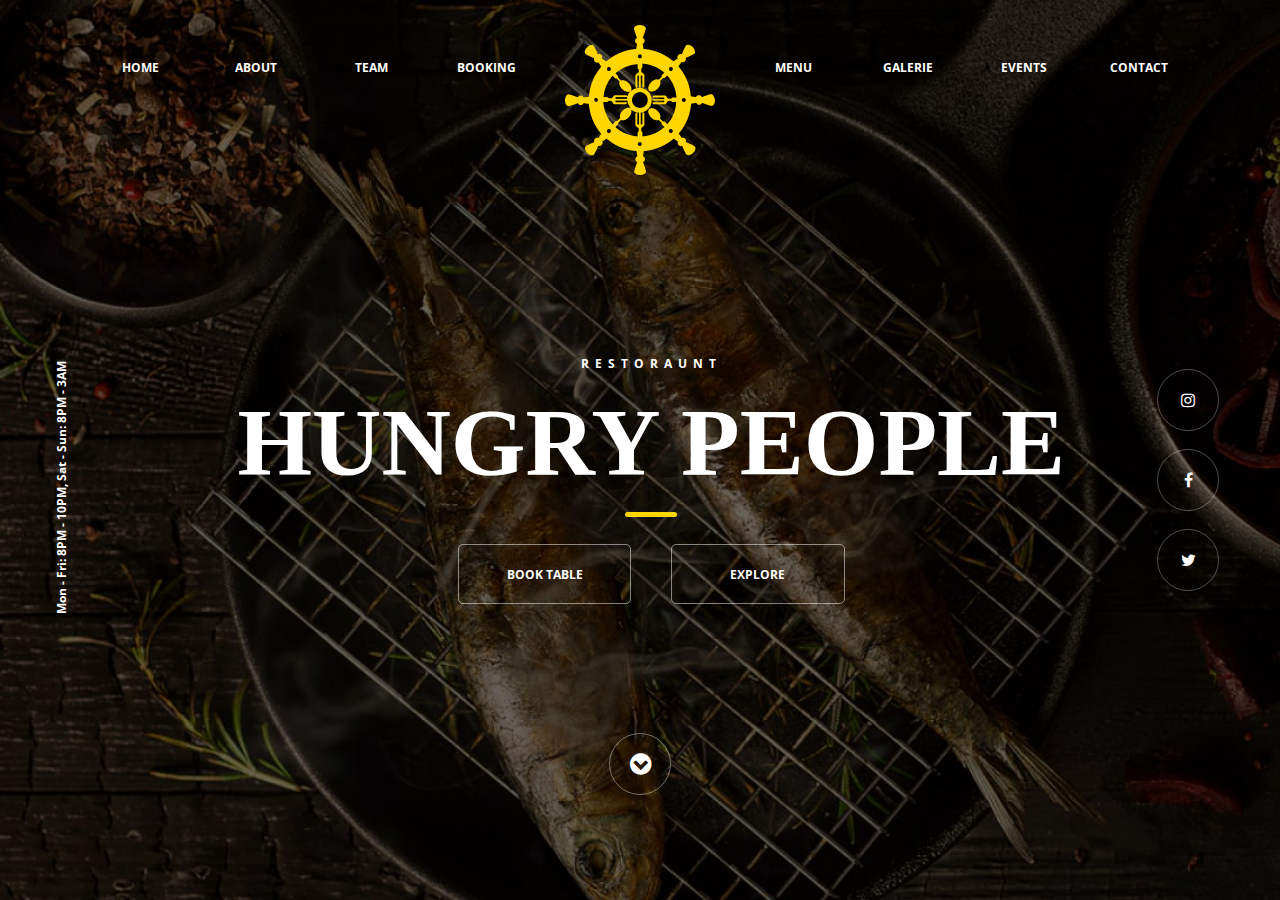
==== restoraunt.html @ 77a5b251 "first" ====
<!DOCTYPE html>
<html lang="en">
<head>
    <meta charset="UTF-8">
    <meta name="viewport" content="width=device-width, initial-scale=1.0">
    <title>Hunger</title>
    <link href="https://fonts.googleapis.com/css2?family=Open+Sans:wght@300;400;700;800&display=swap" rel="stylesheet">
    <link rel="stylesheet" href="style/style.css">
    <link rel="stylesheet" href="style/font-awesome/css/font-awesome.min.css">
</head>
<body>
    <header>
        <div class="container">
            <div class="header__content">
                <nav>
                    <ul>
                        <li><a href="#">home</a></li>
                        <li><a href="#">about</a></li>
                        <li><a href="#">team</a></li>
                        <li><a href="#">booking</a></li>
                    </ul>
                    <img src="img/Vector12-min.png" alt="Hunger Logo">
                    <ul>
                        <li><a href="#">menu</a></li>
                        <li><a href="#">galerie</a></li>
                        <li><a href="#">events</a></li>
                        <li><a href="#">contact</a></li>
                    </ul>
                </nav>
                <div class="header__main">
                    <div class="logo">
                        <div class="logo__main">
                            <p>restoraunt</p>
                            <h1>hungry people</h1>
                            <span></span>
                            <div class="buttons">
                                <button class="btn__book">book table</button>
                                <button class="btn__exp">explore</button>
                            </div>
                        </div>
                        <p class="date">Mon - Fri: 8PM - 10PM, Sat - Sun: 8PM - 3AM</p>
                        <div class="social">
                            <a href="#">
                                <div class="contant">
                                <i class="fa fa-instagram" aria-hidden="false"></i>
                            </div>
                            </a>
                            <a href="#">
                                <div class="contant">
                                    <i class="fa fa-facebook" aria-hidden="false"></i>
                                </div>
                            </a>
                            <a href="#">
                                <div class="contant">
                                    <i class="fa fa-twitter" aria-hidden="false"></i>
                                </div>
                            </a>
                        </div>
                    </div>
                    <div class="contain">
                        <i class="fa fa-chevron-circle-down down" aria-hidden="false"></i>
                    </div>
                </div>
            </div>
            <div class="lines">
                <div class="goriz">
                    <span class="line__first"></span>
                    <span class="line__second"></span>
                </div>
                <div class="vert">
                    <span class="line__three"></span>
                    <span class="line__four"></span>
                    <span class="line__five"></span>
                    <span class="line__six"></span>
                </div>
            </div>
        </div>
    </header>
</body>
</html>
---- style/style.css ----
@font-face {
  font-family: 'bannybold_round';
  src: url("banny-boldround-webfont.woff2") format("woff2"), url("banny-boldround-webfont.woff") format("woff");
  font-weight: normal;
  font-style: normal; }
* {
  margin: 0;
  padding: 0; }

.container {
  width: 89.1666666667%;
  max-width: 87%;
  height: 100vh;
  padding-left: 80px;
  padding-right: 80px;
  margin: 0 auto; }

header {
  position: relative;
  background-image: url(../img/header-bgheadbg-min.jpg);
  background-size: cover;
  height: 100vh; }
  header .container {
    position: relative; }
    header .container .header__content {
      position: relative;
      display: grid;
      grid-template-rows: 175px 404px;
      grid-row-gap: 180px; }
      header .container .header__content nav {
        display: grid;
        grid-template-columns: 41.4330218069% 11.6822429907% 41.4330218069%;
        grid-template-rows: 133px 42px;
        grid-column-gap: 2.7258566978%; }
        header .container .header__content nav ul {
          display: grid;
          grid-template-columns: repeat(4, 25%); }
          header .container .header__content nav ul li {
            align-self: center;
            justify-self: center; }
            header .container .header__content nav ul li a {
              font-family: 'Open Sans', sans-serif;
              font-weight: 700;
              font-size: 12px;
              text-decoration: none;
              color: #ffffff;
              text-transform: uppercase; }
            header .container .header__content nav ul li a:hover {
              color: #FFD600; }
        header .container .header__content nav img {
          grid-area: 1/2/3/3;
          align-self: end;
          justify-self: center; }
      header .container .header__content .header__main {
        z-index: 2;
        display: grid;
        grid-template-rows: 249px 40px;
        grid-row-gap: 140px;
        color: #ffffff; }
        header .container .header__content .header__main .logo {
          display: grid;
          grid-template-columns: 10.1246105919% 77.7258566978% 10.1246105919%;
          grid-column-gap: 2.0249221184%; }
          header .container .header__content .header__main .logo .logo__main {
            grid-area: 1/2/2/3;
            display: grid;
            grid-template-rows: 18px 139px 5px; }
            header .container .header__content .header__main .logo .logo__main p {
              font-family: 'Open Sans', sans-serif;
              font-weight: 700;
              font-size: 12px;
              letter-spacing: 0.5em;
              text-transform: uppercase;
              text-align: center; }
            header .container .header__content .header__main .logo .logo__main h1 {
              text-transform: uppercase;
              font-family: 'Open Sans', sans-serif;
              font-family: Banny;
              text-align: center;
              align-self: center;
              font-size: 96px; }
            header .container .header__content .header__main .logo .logo__main span {
              height: 100%;
              width: 6.0120240481%;
              background-color: #FFD600;
              border-radius: 50px;
              justify-self: center; }
            header .container .header__content .header__main .logo .logo__main .buttons {
              display: grid;
              grid-template-columns: 50% 50%; }
              header .container .header__content .header__main .logo .logo__main .buttons button {
                width: 40.0801603206%;
                height: 60px;
                align-self: end;
                border: 1px solid rgba(255, 255, 255, 0.5);
                border-radius: 5px;
                background-color: rgba(255, 255, 255, 0);
                color: #ffffff;
                text-transform: uppercase;
                font-family: 'Open Sans', sans-serif;
                font-weight: 700;
                font-size: 12px; }
              header .container .header__content .header__main .logo .logo__main .buttons .btn__book {
                justify-self: end;
                margin-right: 20px; }
              header .container .header__content .header__main .logo .logo__main .buttons .btn__exp {
                justify-self: start;
                margin-left: 20px; }
              header .container .header__content .header__main .logo .logo__main .buttons button:hover {
                background: #E8C300;
                cursor: pointer; }
          header .container .header__content .header__main .logo .social {
            grid-area: 1/3/2/4;
            display: grid;
            align-self: center;
            grid-template-rows: repeat(3, 60px);
            grid-row-gap: 20px; }
            header .container .header__content .header__main .logo .social a {
              text-decoration: none;
              color: #ffffff;
              justify-self: end;
              align-self: center; }
              header .container .header__content .header__main .logo .social a .contant {
                display: grid;
                justify-self: end;
                align-self: center;
                border: 1px solid rgba(255, 255, 255, 0.3);
                border-radius: 50px;
                width: 60px;
                height: 60px; }
                header .container .header__content .header__main .logo .social a .contant i {
                  align-self: center;
                  justify-self: center; }
              header .container .header__content .header__main .logo .social a .contant:hover {
                border: 1px solid rgba(255, 214, 0, 0.5);
                cursor: pointer; }
                header .container .header__content .header__main .logo .social a .contant:hover i {
                  color: #E8C300; }
          header .container .header__content .header__main .logo .date {
            grid-area: 1/1/2/2;
            max-height: 60px;
            width: 269px;
            justify-self: end;
            align-self: center;
            transform: rotate(-90deg);
            font-family: 'Open Sans', sans-serif;
            font-weight: 700;
            font-size: 12px; }
        header .container .header__content .header__main .contain {
          display: grid;
          justify-self: center;
          align-self: center;
          border: 1px solid rgba(255, 255, 255, 0.4);
          border-radius: 50px;
          width: 60px;
          height: 60px; }
          header .container .header__content .header__main .contain .down {
            justify-self: center;
            align-self: center;
            font-size: 25px; }
      header .container .header__content .lines {
        z-index: 1;
        position: absolute;
        display: grid;
        grid-template-rows: 100px auto; }
        header .container .header__content .lines span {
          border: 1px solid rgba(255, 255, 255, 0.4); }
        header .container .header__content .lines .goriz {
          display: grid;
          grid-template-rows: 99px 1px; }

/*# sourceMappingURL=style.css.map */
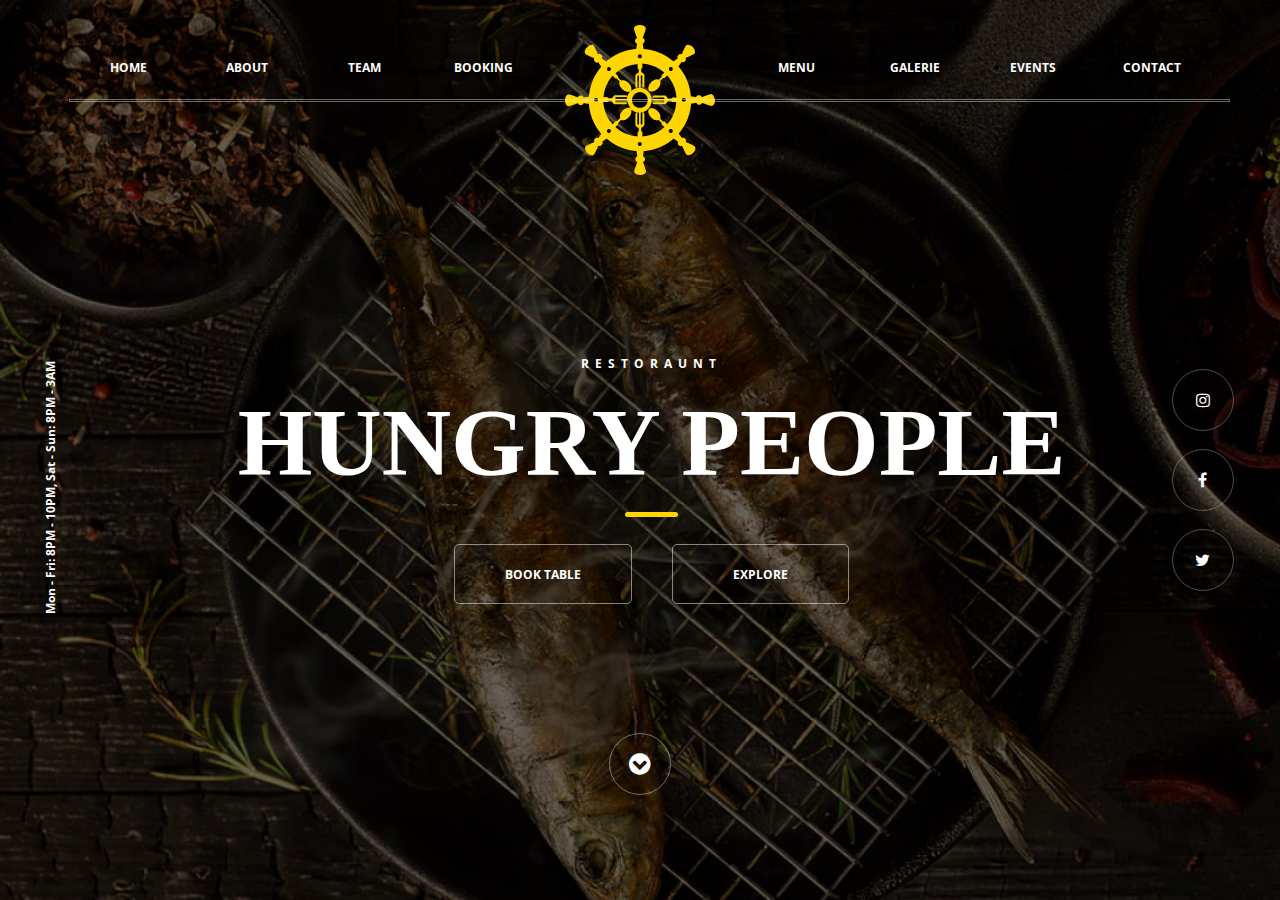
==== commit 0c0883cd: "12" ====
--- a/restoraunt.html
+++ b/restoraunt.html
@@ -11,6 +11,18 @@
 <body>
     <header>
         <div class="container">
+            <div class="lines">
+                <div class="goriz">
+                    <span class="line__first"></span>
+                    <span class="line__second"></span>
+                </div>
+                <div class="vert">
+                    <span class="line__three"></span>
+                    <span class="line__four"></span>
+                    <span class="line__five"></span>
+                    <span class="line__six"></span>
+                </div>
+            </div>
             <div class="header__content">
                 <nav>
                     <ul>
@@ -62,18 +74,6 @@
                     </div>
                 </div>
             </div>
-            <div class="lines">
-                <div class="goriz">
-                    <span class="line__first"></span>
-                    <span class="line__second"></span>
-                </div>
-                <div class="vert">
-                    <span class="line__three"></span>
-                    <span class="line__four"></span>
-                    <span class="line__five"></span>
-                    <span class="line__six"></span>
-                </div>
-            </div>
         </div>
     </header>
 </body>
--- a/style/style.css
+++ b/style/style.css
@@ -9,21 +9,17 @@
 
 .container {
   width: 89.1666666667%;
-  max-width: 87%;
-  height: 100vh;
-  padding-left: 80px;
-  padding-right: 80px;
+  padding-left: 10px;
+  padding-right: 10px;
   margin: 0 auto; }
 
 header {
-  position: relative;
   background-image: url(../img/header-bgheadbg-min.jpg);
   background-size: cover;
   height: 100vh; }
   header .container {
     position: relative; }
     header .container .header__content {
-      position: relative;
       display: grid;
       grid-template-rows: 175px 404px;
       grid-row-gap: 180px; }
@@ -52,7 +48,7 @@
           align-self: end;
           justify-self: center; }
       header .container .header__content .header__main {
-        z-index: 2;
+        z-index: 5;
         display: grid;
         grid-template-rows: 249px 40px;
         grid-row-gap: 140px;
@@ -158,15 +154,32 @@
             justify-self: center;
             align-self: center;
             font-size: 25px; }
-      header .container .header__content .lines {
-        z-index: 1;
-        position: absolute;
+        header .container .header__content .header__main .contain:hover {
+          border: 1px solid rgba(255, 214, 0, 0.5);
+          cursor: pointer; }
+          header .container .header__content .header__main .contain:hover .down {
+            color: #E8C300; }
+    header .container .lines {
+      width: 100%;
+      height: 100vh;
+      z-index: 4;
+      position: absolute;
+      display: grid;
+      grid-template-rows: 100px auto; }
+      header .container .lines .goriz {
         display: grid;
-        grid-template-rows: 100px auto; }
-        header .container .header__content .lines span {
-          border: 1px solid rgba(255, 255, 255, 0.4); }
-        header .container .header__content .lines .goriz {
-          display: grid;
-          grid-template-rows: 99px 1px; }
+        max-width: 100%;
+        grid-template-columns: 50% 50%;
+        grid-template-rows: 99px 1px; }
+        header .container .lines .goriz .line__first {
+          grid-area: 2/1/3/2;
+          border: 1px solid rgba(255, 255, 255, 0.4);
+          width: 99.6240601504%;
+          height: 1px; }
+        header .container .lines .goriz .line__second {
+          grid-area: 2/2/3/3;
+          border: 1px solid rgba(255, 255, 255, 0.4);
+          width: 99.6240601504%;
+          height: 1px; }
 
 /*# sourceMappingURL=style.css.map */
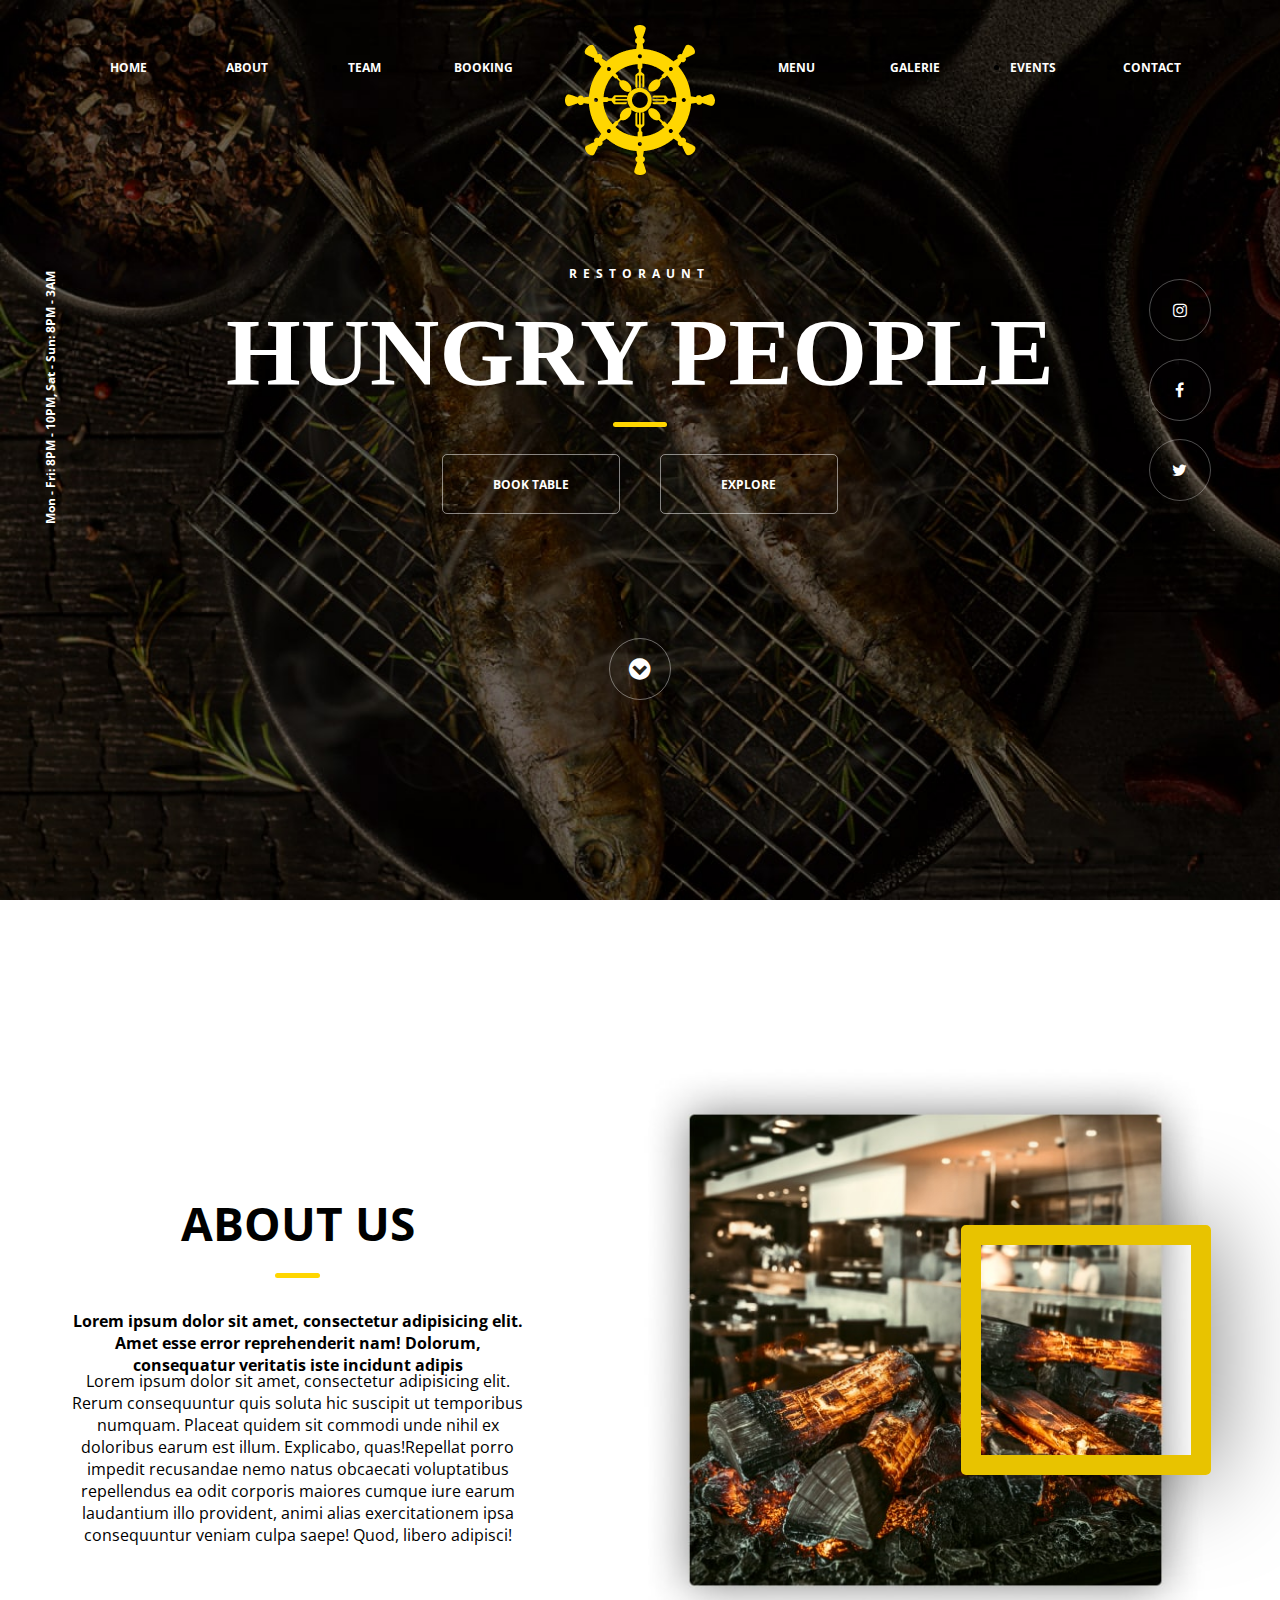
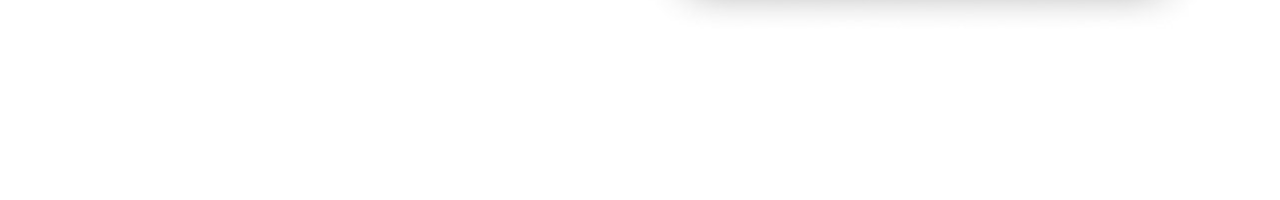
==== commit 6a09b9f2: "4214321" ====
--- a/restoraunt.html
+++ b/restoraunt.html
@@ -44,7 +44,7 @@
                         <div class="logo__main">
                             <p>restoraunt</p>
                             <h1>hungry people</h1>
-                            <span></span>
+                            <span class="bottom__line"></span>
                             <div class="buttons">
                                 <button class="btn__book">book table</button>
                                 <button class="btn__exp">explore</button>
@@ -76,5 +76,23 @@
             </div>
         </div>
     </header>
+    <main>
+        <div class="about__us">
+            <div class="container">
+                <div class="about__us__content">
+                    <div class="text">
+                        <h1>about us</h1>
+                        <span class="bottom__line"></span>
+                        <p class="bold">Lorem ipsum dolor sit amet, consectetur adipisicing elit. Amet esse error reprehenderit nam! Dolorum, consequatur veritatis iste incidunt adipis</p>
+                        <p>Lorem ipsum dolor sit amet, consectetur adipisicing elit. Rerum consequuntur quis soluta hic suscipit ut temporibus numquam. Placeat quidem sit commodi unde nihil ex doloribus earum est illum. Explicabo, quas!Repellat porro impedit recusandae nemo natus obcaecati voluptatibus repellendus ea odit corporis maiores cumque iure earum laudantium illo provident, animi alias exercitationem ipsa consequuntur veniam culpa saepe! Quod, libero adipisci!</p>
+                    </div>
+                    <div class="picture">
+                        <img src="img/about-imgabout-min.jpg" alt="about us">
+                        <span></span>
+                    </div>
+                </div>
+            </div>
+        </div>
+    </main>
 </body>
 </html>--- a/style/style.css
+++ b/style/style.css
@@ -12,6 +12,16 @@
   padding-left: 10px;
   padding-right: 10px;
   margin: 0 auto; }
+
+.bottom__line {
+  height: 100%;
+  width: 6.0120240481%;
+  background-color: #FFD600;
+  border-radius: 50px;
+  justify-self: center; }
+
+.bold {
+  font-weight: 700; }
 
 header {
   background-image: url(../img/header-bgheadbg-min.jpg);
@@ -22,7 +32,7 @@
     header .container .header__content {
       display: grid;
       grid-template-rows: 175px 404px;
-      grid-row-gap: 180px; }
+      grid-row-gap: 10vh; }
       header .container .header__content nav {
         display: grid;
         grid-template-columns: 41.4330218069% 11.6822429907% 41.4330218069%;
@@ -48,15 +58,18 @@
           align-self: end;
           justify-self: center; }
       header .container .header__content .header__main {
+        margin: 0 auto;
+        max-width: 100%;
+        width: 100%;
         z-index: 5;
         display: grid;
         grid-template-rows: 249px 40px;
-        grid-row-gap: 140px;
+        grid-row-gap: 15vh;
         color: #ffffff; }
         header .container .header__content .header__main .logo {
           display: grid;
           grid-template-columns: 10.1246105919% 77.7258566978% 10.1246105919%;
-          grid-column-gap: 2.0249221184%; }
+          grid-column-gap: 1.0124610592%; }
           header .container .header__content .header__main .logo .logo__main {
             grid-area: 1/2/2/3;
             display: grid;
@@ -160,26 +173,94 @@
           header .container .header__content .header__main .contain:hover .down {
             color: #E8C300; }
     header .container .lines {
+      display: none;
       width: 100%;
       height: 100vh;
       z-index: 4;
       position: absolute;
-      display: grid;
       grid-template-rows: 100px auto; }
       header .container .lines .goriz {
         display: grid;
         max-width: 100%;
-        grid-template-columns: 50% 50%;
+        grid-template-columns: 45% 45%;
+        grid-column-gap: 10%;
         grid-template-rows: 99px 1px; }
         header .container .lines .goriz .line__first {
           grid-area: 2/1/3/2;
           border: 1px solid rgba(255, 255, 255, 0.4);
+          background-color: rgba(255, 255, 255, 0.4);
           width: 99.6240601504%;
           height: 1px; }
         header .container .lines .goriz .line__second {
           grid-area: 2/2/3/3;
           border: 1px solid rgba(255, 255, 255, 0.4);
+          background-color: rgba(255, 255, 255, 0.4);
           width: 99.6240601504%;
           height: 1px; }
+      header .container .lines .vert {
+        display: grid;
+        grid-template-columns: repeat(4, 25%);
+        grid-template-rows: 80% 20%; }
+        header .container .lines .vert span {
+          border: 1px solid rgba(255, 255, 255, 0.4);
+          width: 99.6240601504%;
+          transform: rotate(90deg);
+          background-color: rgba(255, 255, 255, 0.4);
+          height: 1px; }
+        header .container .lines .vert .line__three {
+          grid-area: 1/1/2/2; }
+        header .container .lines .vert .line__four {
+          grid-area: 1/2/2/3;
+          justify-self: center; }
+        header .container .lines .vert .line__five {
+          grid-area: 1/3/2/4; }
+        header .container .lines .vert .line__six {
+          grid-area: 2/2/3/3; }
+
+main {
+  display: grid; }
+  main .about__us {
+    background-color: #ffffff; }
+    main .about__us .container .about__us__content {
+      height: 100vh;
+      display: grid;
+      grid-template-columns: 50% 50%;
+      align-items: center; }
+      main .about__us .container .about__us__content .text {
+        max-width: 80%;
+        display: grid;
+        grid-template-rows: 56px 5px 80px 100px;
+        grid-row-gap: 25px;
+        align-items: center; }
+        main .about__us .container .about__us__content .text h1 {
+          align-self: start;
+          font-family: 'Open Sans', sans-serif;
+          font-weight: 700;
+          font-size: 46px;
+          text-transform: uppercase;
+          text-align: center; }
+        main .about__us .container .about__us__content .text span {
+          width: 10%; }
+        main .about__us .container .about__us__content .text p {
+          font-family: 'Open Sans', sans-serif;
+          font-size: 16px;
+          text-align: center; }
+      main .about__us .container .about__us__content .picture {
+        position: relative;
+        display: grid; }
+        main .about__us .container .about__us__content .picture img {
+          justify-self: center;
+          max-width: 100%; }
+        main .about__us .container .about__us__content .picture span {
+          width: 250px;
+          height: 250px;
+          border: 20px solid #E8C300;
+          box-sizing: border-box;
+          background: rgba(0, 0, 0, 0);
+          box-shadow: 0px 0px 100px rgba(0, 0, 0, 0.5);
+          border-radius: 5px;
+          position: absolute;
+          align-self: center;
+          justify-self: end; }
 
 /*# sourceMappingURL=style.css.map */
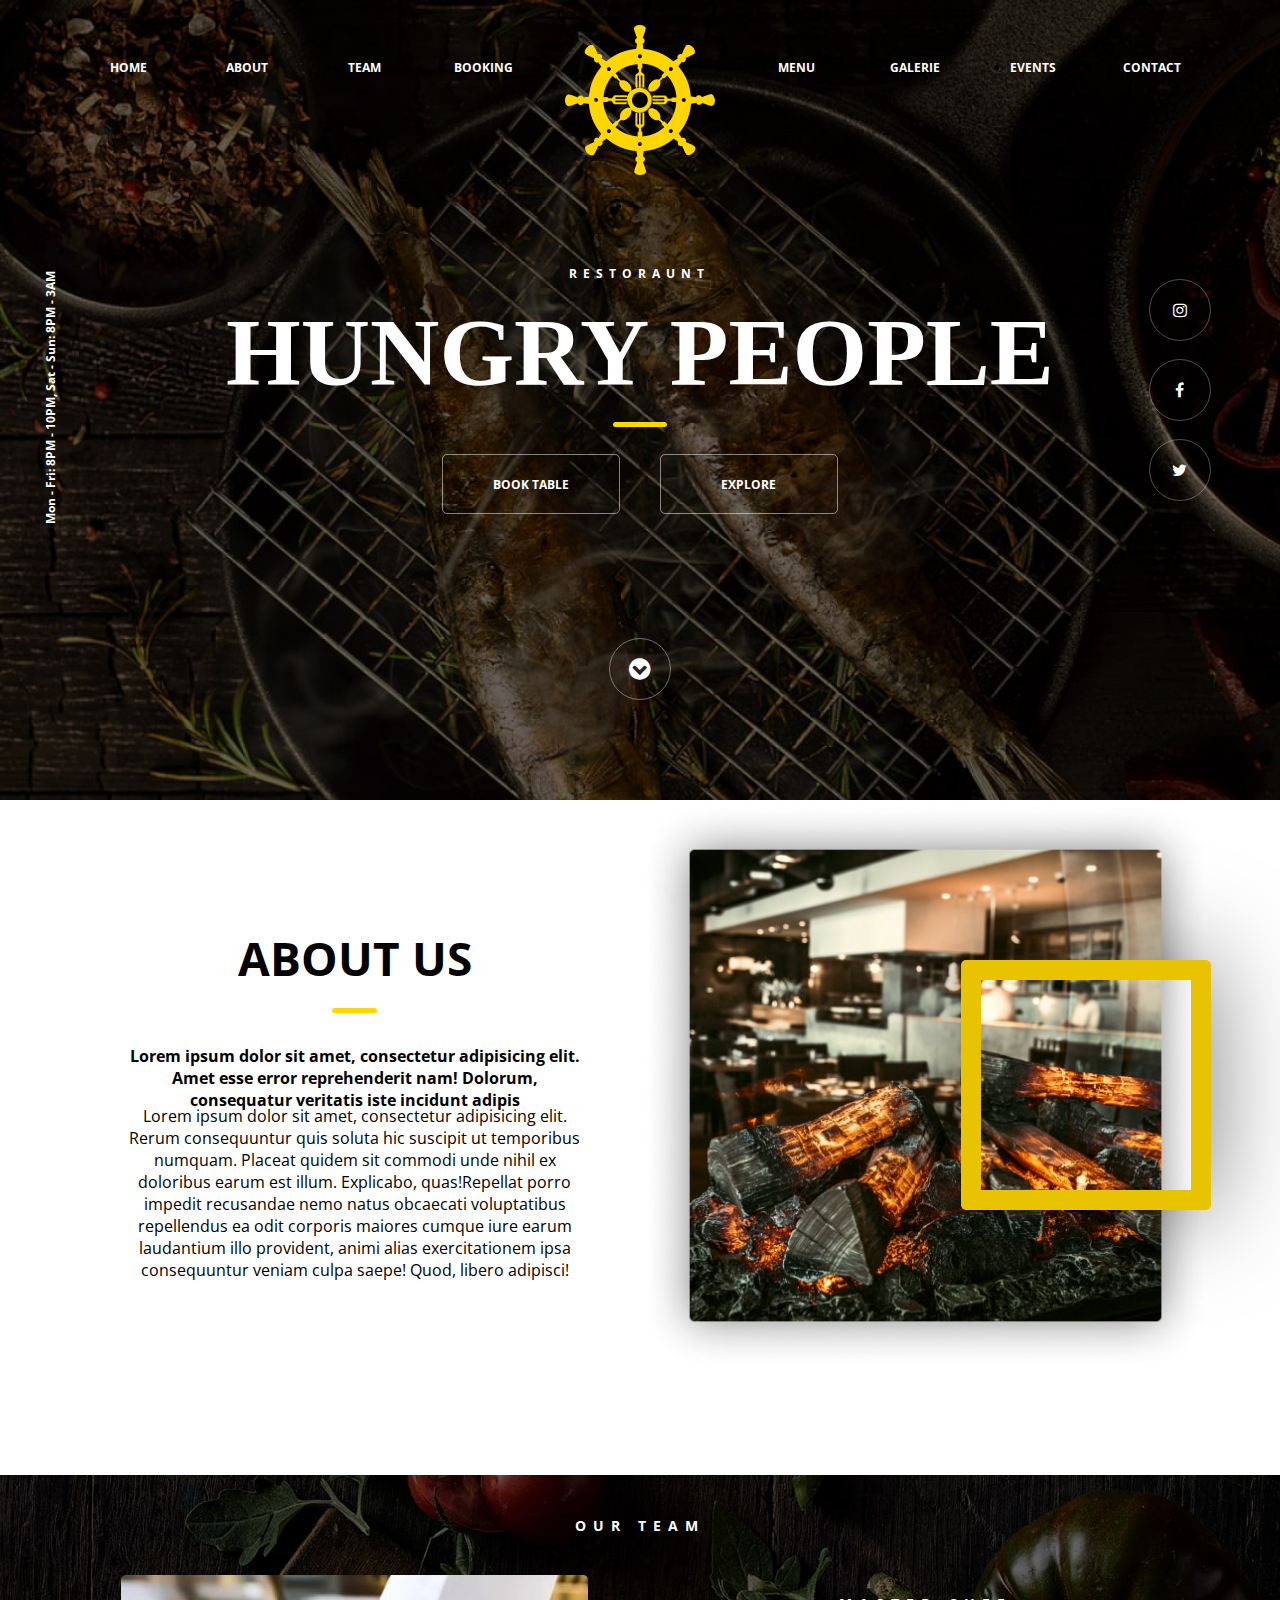
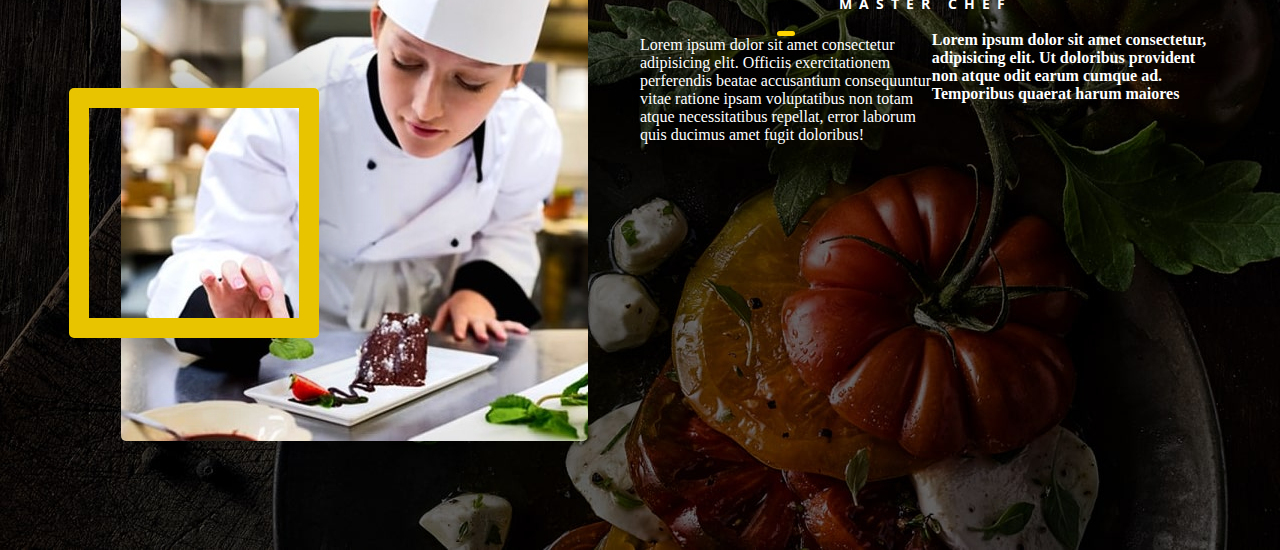
==== commit 3bc72983: "43214123412" ====
--- a/restoraunt.html
+++ b/restoraunt.html
@@ -93,6 +93,23 @@
                 </div>
             </div>
         </div>
+        <div class="our__team">
+            <div class="container">
+                <div class="our__team__content">
+                    <h1>our team</h1>
+                    <div class="picture">
+                        <img src="img/Rectanglemaster-min.jpg" alt="Our master chef">
+                        <span></span>
+                    </div>
+                    <div class="text">
+                        <h1>master chef</h1>
+                        <span class="bottom__line"></span>
+                        <p class="bold">Lorem ipsum dolor sit amet consectetur, adipisicing elit. Ut doloribus provident non atque odit earum cumque ad. Temporibus quaerat harum maiores</p>
+                        <p>Lorem ipsum dolor sit amet consectetur adipisicing elit. Officiis exercitationem perferendis beatae accusantium consequuntur vitae ratione ipsam voluptatibus non totam atque necessitatibus repellat, error laborum quis ducimus amet fugit doloribus!</p>
+                    </div>
+                </div>
+            </div>
+        </div>
     </main>
 </body>
 </html>--- a/style/style.css
+++ b/style/style.css
@@ -23,244 +23,288 @@
 .bold {
   font-weight: 700; }
 
-header {
-  background-image: url(../img/header-bgheadbg-min.jpg);
-  background-size: cover;
-  height: 100vh; }
-  header .container {
-    position: relative; }
-    header .container .header__content {
-      display: grid;
-      grid-template-rows: 175px 404px;
-      grid-row-gap: 10vh; }
-      header .container .header__content nav {
+body {
+  display: grid;
+  grid-template-rows: 800px auto; }
+  body header {
+    background-image: url(../img/header-bgheadbg-min.jpg);
+    background-size: cover;
+    background-attachment: fixed; }
+    body header .container {
+      position: relative; }
+      body header .container .header__content {
         display: grid;
-        grid-template-columns: 41.4330218069% 11.6822429907% 41.4330218069%;
-        grid-template-rows: 133px 42px;
-        grid-column-gap: 2.7258566978%; }
-        header .container .header__content nav ul {
-          display: grid;
-          grid-template-columns: repeat(4, 25%); }
-          header .container .header__content nav ul li {
-            align-self: center;
+        grid-template-rows: 175px 404px;
+        grid-row-gap: 10vh; }
+        body header .container .header__content nav {
+          display: grid;
+          grid-template-columns: 41.4330218069% 11.6822429907% 41.4330218069%;
+          grid-template-rows: 133px 42px;
+          grid-column-gap: 2.7258566978%; }
+          body header .container .header__content nav ul {
+            display: grid;
+            grid-template-columns: repeat(4, 25%); }
+            body header .container .header__content nav ul li {
+              align-self: center;
+              justify-self: center; }
+              body header .container .header__content nav ul li a {
+                font-family: 'Open Sans', sans-serif;
+                font-weight: 700;
+                font-size: 12px;
+                text-decoration: none;
+                color: #ffffff;
+                text-transform: uppercase; }
+              body header .container .header__content nav ul li a:hover {
+                color: #FFD600; }
+          body header .container .header__content nav img {
+            grid-area: 1/2/3/3;
+            align-self: end;
             justify-self: center; }
-            header .container .header__content nav ul li a {
+        body header .container .header__content .header__main {
+          margin: 0 auto;
+          max-width: 100%;
+          width: 100%;
+          z-index: 5;
+          display: grid;
+          grid-template-rows: 249px 40px;
+          grid-row-gap: 15vh;
+          color: #ffffff; }
+          body header .container .header__content .header__main .logo {
+            display: grid;
+            grid-template-columns: 10.1246105919% 77.7258566978% 10.1246105919%;
+            grid-column-gap: 1.0124610592%; }
+            body header .container .header__content .header__main .logo .logo__main {
+              grid-area: 1/2/2/3;
+              display: grid;
+              grid-template-rows: 18px 139px 5px; }
+              body header .container .header__content .header__main .logo .logo__main p {
+                font-family: 'Open Sans', sans-serif;
+                font-weight: 700;
+                font-size: 12px;
+                letter-spacing: 0.5em;
+                text-transform: uppercase;
+                text-align: center; }
+              body header .container .header__content .header__main .logo .logo__main h1 {
+                text-transform: uppercase;
+                font-family: 'Open Sans', sans-serif;
+                font-family: Banny;
+                text-align: center;
+                align-self: center;
+                font-size: 96px; }
+              body header .container .header__content .header__main .logo .logo__main span {
+                height: 100%;
+                width: 6.0120240481%;
+                background-color: #FFD600;
+                border-radius: 50px;
+                justify-self: center; }
+              body header .container .header__content .header__main .logo .logo__main .buttons {
+                display: grid;
+                grid-template-columns: 50% 50%; }
+                body header .container .header__content .header__main .logo .logo__main .buttons button {
+                  width: 40.0801603206%;
+                  height: 60px;
+                  align-self: end;
+                  border: 1px solid rgba(255, 255, 255, 0.5);
+                  border-radius: 5px;
+                  background-color: rgba(255, 255, 255, 0);
+                  color: #ffffff;
+                  text-transform: uppercase;
+                  font-family: 'Open Sans', sans-serif;
+                  font-weight: 700;
+                  font-size: 12px; }
+                body header .container .header__content .header__main .logo .logo__main .buttons .btn__book {
+                  justify-self: end;
+                  margin-right: 20px; }
+                body header .container .header__content .header__main .logo .logo__main .buttons .btn__exp {
+                  justify-self: start;
+                  margin-left: 20px; }
+                body header .container .header__content .header__main .logo .logo__main .buttons button:hover {
+                  background: #E8C300;
+                  cursor: pointer; }
+            body header .container .header__content .header__main .logo .social {
+              grid-area: 1/3/2/4;
+              display: grid;
+              align-self: center;
+              grid-template-rows: repeat(3, 60px);
+              grid-row-gap: 20px; }
+              body header .container .header__content .header__main .logo .social a {
+                text-decoration: none;
+                color: #ffffff;
+                justify-self: end;
+                align-self: center; }
+                body header .container .header__content .header__main .logo .social a .contant {
+                  display: grid;
+                  justify-self: end;
+                  align-self: center;
+                  border: 1px solid rgba(255, 255, 255, 0.3);
+                  border-radius: 50px;
+                  width: 60px;
+                  height: 60px; }
+                  body header .container .header__content .header__main .logo .social a .contant i {
+                    align-self: center;
+                    justify-self: center; }
+                body header .container .header__content .header__main .logo .social a .contant:hover {
+                  border: 1px solid rgba(255, 214, 0, 0.5);
+                  cursor: pointer; }
+                  body header .container .header__content .header__main .logo .social a .contant:hover i {
+                    color: #E8C300; }
+            body header .container .header__content .header__main .logo .date {
+              grid-area: 1/1/2/2;
+              max-height: 60px;
+              width: 269px;
+              justify-self: end;
+              align-self: center;
+              transform: rotate(-90deg);
               font-family: 'Open Sans', sans-serif;
               font-weight: 700;
-              font-size: 12px;
-              text-decoration: none;
-              color: #ffffff;
-              text-transform: uppercase; }
-            header .container .header__content nav ul li a:hover {
-              color: #FFD600; }
-        header .container .header__content nav img {
-          grid-area: 1/2/3/3;
-          align-self: end;
+              font-size: 12px; }
+          body header .container .header__content .header__main .contain {
+            display: grid;
+            justify-self: center;
+            align-self: center;
+            border: 1px solid rgba(255, 255, 255, 0.4);
+            border-radius: 50px;
+            width: 60px;
+            height: 60px; }
+            body header .container .header__content .header__main .contain .down {
+              justify-self: center;
+              align-self: center;
+              font-size: 25px; }
+          body header .container .header__content .header__main .contain:hover {
+            border: 1px solid rgba(255, 214, 0, 0.5);
+            cursor: pointer; }
+            body header .container .header__content .header__main .contain:hover .down {
+              color: #E8C300; }
+      body header .container .lines {
+        display: none;
+        width: 100%;
+        height: 100vh;
+        z-index: 4;
+        position: absolute;
+        grid-template-rows: 100px auto; }
+        body header .container .lines .goriz {
+          display: grid;
+          max-width: 100%;
+          grid-template-columns: 45% 45%;
+          grid-column-gap: 10%;
+          grid-template-rows: 99px 1px; }
+          body header .container .lines .goriz .line__first {
+            grid-area: 2/1/3/2;
+            border: 1px solid rgba(255, 255, 255, 0.4);
+            background-color: rgba(255, 255, 255, 0.4);
+            width: 99.6240601504%;
+            height: 1px; }
+          body header .container .lines .goriz .line__second {
+            grid-area: 2/2/3/3;
+            border: 1px solid rgba(255, 255, 255, 0.4);
+            background-color: rgba(255, 255, 255, 0.4);
+            width: 99.6240601504%;
+            height: 1px; }
+        body header .container .lines .vert {
+          display: grid;
+          grid-template-columns: repeat(4, 25%);
+          grid-template-rows: 80% 20%; }
+          body header .container .lines .vert span {
+            border: 1px solid rgba(255, 255, 255, 0.4);
+            width: 99.6240601504%;
+            transform: rotate(90deg);
+            background-color: rgba(255, 255, 255, 0.4);
+            height: 1px; }
+          body header .container .lines .vert .line__three {
+            grid-area: 1/1/2/2; }
+          body header .container .lines .vert .line__four {
+            grid-area: 1/2/2/3;
+            justify-self: center; }
+          body header .container .lines .vert .line__five {
+            grid-area: 1/3/2/4; }
+          body header .container .lines .vert .line__six {
+            grid-area: 2/2/3/3; }
+  body main {
+    display: grid;
+    grid-template-rows: 675px auto; }
+    body main .about__us {
+      background-color: #ffffff; }
+      body main .about__us .container .about__us__content {
+        height: 475px;
+        display: grid;
+        grid-template-columns: 50% 50%;
+        align-items: center; }
+        body main .about__us .container .about__us__content .text {
+          max-width: 80%;
+          display: grid;
+          grid-template-rows: 56px 5px 80px 100px;
+          grid-row-gap: 25px;
+          align-items: center;
           justify-self: center; }
-      header .container .header__content .header__main {
-        margin: 0 auto;
-        max-width: 100%;
-        width: 100%;
-        z-index: 5;
-        display: grid;
-        grid-template-rows: 249px 40px;
-        grid-row-gap: 15vh;
-        color: #ffffff; }
-        header .container .header__content .header__main .logo {
-          display: grid;
-          grid-template-columns: 10.1246105919% 77.7258566978% 10.1246105919%;
-          grid-column-gap: 1.0124610592%; }
-          header .container .header__content .header__main .logo .logo__main {
-            grid-area: 1/2/2/3;
-            display: grid;
-            grid-template-rows: 18px 139px 5px; }
-            header .container .header__content .header__main .logo .logo__main p {
-              font-family: 'Open Sans', sans-serif;
-              font-weight: 700;
-              font-size: 12px;
-              letter-spacing: 0.5em;
-              text-transform: uppercase;
-              text-align: center; }
-            header .container .header__content .header__main .logo .logo__main h1 {
-              text-transform: uppercase;
-              font-family: 'Open Sans', sans-serif;
-              font-family: Banny;
-              text-align: center;
-              align-self: center;
-              font-size: 96px; }
-            header .container .header__content .header__main .logo .logo__main span {
-              height: 100%;
-              width: 6.0120240481%;
-              background-color: #FFD600;
-              border-radius: 50px;
-              justify-self: center; }
-            header .container .header__content .header__main .logo .logo__main .buttons {
-              display: grid;
-              grid-template-columns: 50% 50%; }
-              header .container .header__content .header__main .logo .logo__main .buttons button {
-                width: 40.0801603206%;
-                height: 60px;
-                align-self: end;
-                border: 1px solid rgba(255, 255, 255, 0.5);
-                border-radius: 5px;
-                background-color: rgba(255, 255, 255, 0);
-                color: #ffffff;
-                text-transform: uppercase;
-                font-family: 'Open Sans', sans-serif;
-                font-weight: 700;
-                font-size: 12px; }
-              header .container .header__content .header__main .logo .logo__main .buttons .btn__book {
-                justify-self: end;
-                margin-right: 20px; }
-              header .container .header__content .header__main .logo .logo__main .buttons .btn__exp {
-                justify-self: start;
-                margin-left: 20px; }
-              header .container .header__content .header__main .logo .logo__main .buttons button:hover {
-                background: #E8C300;
-                cursor: pointer; }
-          header .container .header__content .header__main .logo .social {
-            grid-area: 1/3/2/4;
-            display: grid;
-            align-self: center;
-            grid-template-rows: repeat(3, 60px);
-            grid-row-gap: 20px; }
-            header .container .header__content .header__main .logo .social a {
-              text-decoration: none;
-              color: #ffffff;
-              justify-self: end;
-              align-self: center; }
-              header .container .header__content .header__main .logo .social a .contant {
-                display: grid;
-                justify-self: end;
-                align-self: center;
-                border: 1px solid rgba(255, 255, 255, 0.3);
-                border-radius: 50px;
-                width: 60px;
-                height: 60px; }
-                header .container .header__content .header__main .logo .social a .contant i {
-                  align-self: center;
-                  justify-self: center; }
-              header .container .header__content .header__main .logo .social a .contant:hover {
-                border: 1px solid rgba(255, 214, 0, 0.5);
-                cursor: pointer; }
-                header .container .header__content .header__main .logo .social a .contant:hover i {
-                  color: #E8C300; }
-          header .container .header__content .header__main .logo .date {
-            grid-area: 1/1/2/2;
-            max-height: 60px;
-            width: 269px;
-            justify-self: end;
-            align-self: center;
-            transform: rotate(-90deg);
+          body main .about__us .container .about__us__content .text h1 {
+            align-self: start;
             font-family: 'Open Sans', sans-serif;
             font-weight: 700;
-            font-size: 12px; }
-        header .container .header__content .header__main .contain {
-          display: grid;
-          justify-self: center;
-          align-self: center;
-          border: 1px solid rgba(255, 255, 255, 0.4);
-          border-radius: 50px;
-          width: 60px;
-          height: 60px; }
-          header .container .header__content .header__main .contain .down {
+            font-size: 46px;
+            text-transform: uppercase;
+            text-align: center; }
+          body main .about__us .container .about__us__content .text span {
+            width: 10%; }
+          body main .about__us .container .about__us__content .text p {
+            font-family: 'Open Sans', sans-serif;
+            font-size: 16px;
+            text-align: center; }
+        body main .about__us .container .about__us__content .picture {
+          position: relative;
+          display: grid; }
+          body main .about__us .container .about__us__content .picture img {
             justify-self: center;
+            max-width: 100%; }
+          body main .about__us .container .about__us__content .picture span {
+            width: 250px;
+            height: 250px;
+            border: 20px solid #E8C300;
+            box-sizing: border-box;
+            background: rgba(0, 0, 0, 0);
+            box-shadow: 0px 0px 100px rgba(0, 0, 0, 0.5);
+            border-radius: 5px;
+            position: absolute;
             align-self: center;
-            font-size: 25px; }
-        header .container .header__content .header__main .contain:hover {
-          border: 1px solid rgba(255, 214, 0, 0.5);
-          cursor: pointer; }
-          header .container .header__content .header__main .contain:hover .down {
-            color: #E8C300; }
-    header .container .lines {
-      display: none;
-      width: 100%;
-      height: 100vh;
-      z-index: 4;
-      position: absolute;
-      grid-template-rows: 100px auto; }
-      header .container .lines .goriz {
+            justify-self: end; }
+    body main .our__team {
+      background-image: url(../img/masterbg.jpg);
+      background-size: cover; }
+      body main .our__team .container .our__team__content {
         display: grid;
-        max-width: 100%;
-        grid-template-columns: 45% 45%;
-        grid-column-gap: 10%;
-        grid-template-rows: 99px 1px; }
-        header .container .lines .goriz .line__first {
-          grid-area: 2/1/3/2;
-          border: 1px solid rgba(255, 255, 255, 0.4);
-          background-color: rgba(255, 255, 255, 0.4);
-          width: 99.6240601504%;
-          height: 1px; }
-        header .container .lines .goriz .line__second {
-          grid-area: 2/2/3/3;
-          border: 1px solid rgba(255, 255, 255, 0.4);
-          background-color: rgba(255, 255, 255, 0.4);
-          width: 99.6240601504%;
-          height: 1px; }
-      header .container .lines .vert {
-        display: grid;
-        grid-template-columns: repeat(4, 25%);
-        grid-template-rows: 80% 20%; }
-        header .container .lines .vert span {
-          border: 1px solid rgba(255, 255, 255, 0.4);
-          width: 99.6240601504%;
-          transform: rotate(90deg);
-          background-color: rgba(255, 255, 255, 0.4);
-          height: 1px; }
-        header .container .lines .vert .line__three {
-          grid-area: 1/1/2/2; }
-        header .container .lines .vert .line__four {
-          grid-area: 1/2/2/3;
-          justify-self: center; }
-        header .container .lines .vert .line__five {
-          grid-area: 1/3/2/4; }
-        header .container .lines .vert .line__six {
-          grid-area: 2/2/3/3; }
-
-main {
-  display: grid; }
-  main .about__us {
-    background-color: #ffffff; }
-    main .about__us .container .about__us__content {
-      height: 100vh;
-      display: grid;
-      grid-template-columns: 50% 50%;
-      align-items: center; }
-      main .about__us .container .about__us__content .text {
-        max-width: 80%;
-        display: grid;
-        grid-template-rows: 56px 5px 80px 100px;
-        grid-row-gap: 25px;
-        align-items: center; }
-        main .about__us .container .about__us__content .text h1 {
-          align-self: start;
+        grid-template-rows: 100px 475px;
+        grid-template-columns: 50% 50%;
+        margin-bottom: 100px;
+        color: #ffffff; }
+        body main .our__team .container .our__team__content h1 {
+          grid-area: 1/1/2/3;
           font-family: 'Open Sans', sans-serif;
           font-weight: 700;
-          font-size: 46px;
           text-transform: uppercase;
-          text-align: center; }
-        main .about__us .container .about__us__content .text span {
-          width: 10%; }
-        main .about__us .container .about__us__content .text p {
-          font-family: 'Open Sans', sans-serif;
-          font-size: 16px;
-          text-align: center; }
-      main .about__us .container .about__us__content .picture {
-        position: relative;
-        display: grid; }
-        main .about__us .container .about__us__content .picture img {
-          justify-self: center;
-          max-width: 100%; }
-        main .about__us .container .about__us__content .picture span {
-          width: 250px;
-          height: 250px;
-          border: 20px solid #E8C300;
-          box-sizing: border-box;
-          background: rgba(0, 0, 0, 0);
-          box-shadow: 0px 0px 100px rgba(0, 0, 0, 0.5);
-          border-radius: 5px;
-          position: absolute;
-          align-self: center;
-          justify-self: end; }
+          font-size: 14px;
+          letter-spacing: 0.5em;
+          text-align: center;
+          align-self: center; }
+        body main .our__team .container .our__team__content .picture {
+          grid-area: 2/1/3/2;
+          position: relative;
+          display: grid; }
+          body main .our__team .container .our__team__content .picture img {
+            justify-self: center;
+            max-width: 100%;
+            border-radius: 5px; }
+          body main .our__team .container .our__team__content .picture span {
+            width: 250px;
+            height: 250px;
+            border: 20px solid #E8C300;
+            box-sizing: border-box;
+            background: rgba(0, 0, 0, 0);
+            box-shadow: 0px 0px 100px rgba(0, 0, 0, 0.5);
+            border-radius: 5px;
+            position: absolute;
+            align-self: center;
+            justify-self: start; }
+        body main .our__team .container .our__team__content .text {
+          display: grid;
+          grid-template-rows: 56px 5px 80px 100px; }
 
 /*# sourceMappingURL=style.css.map */
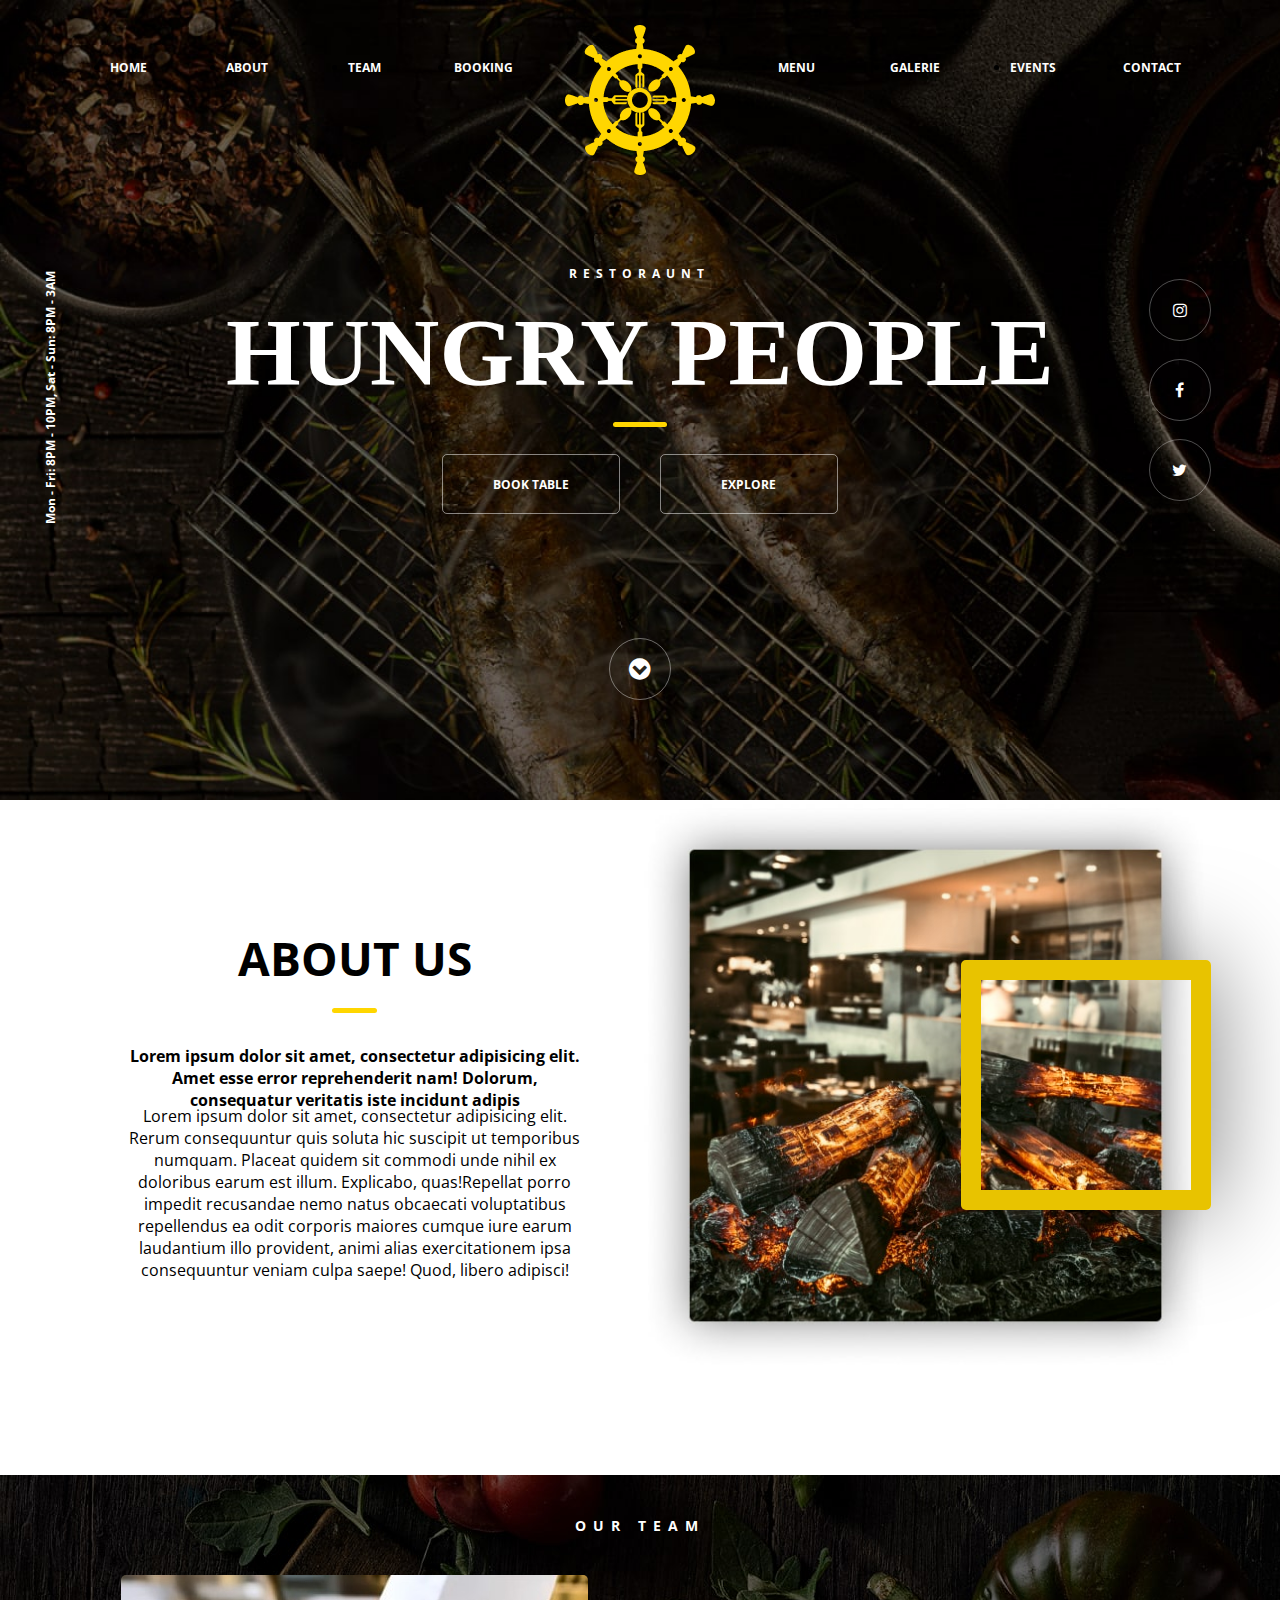
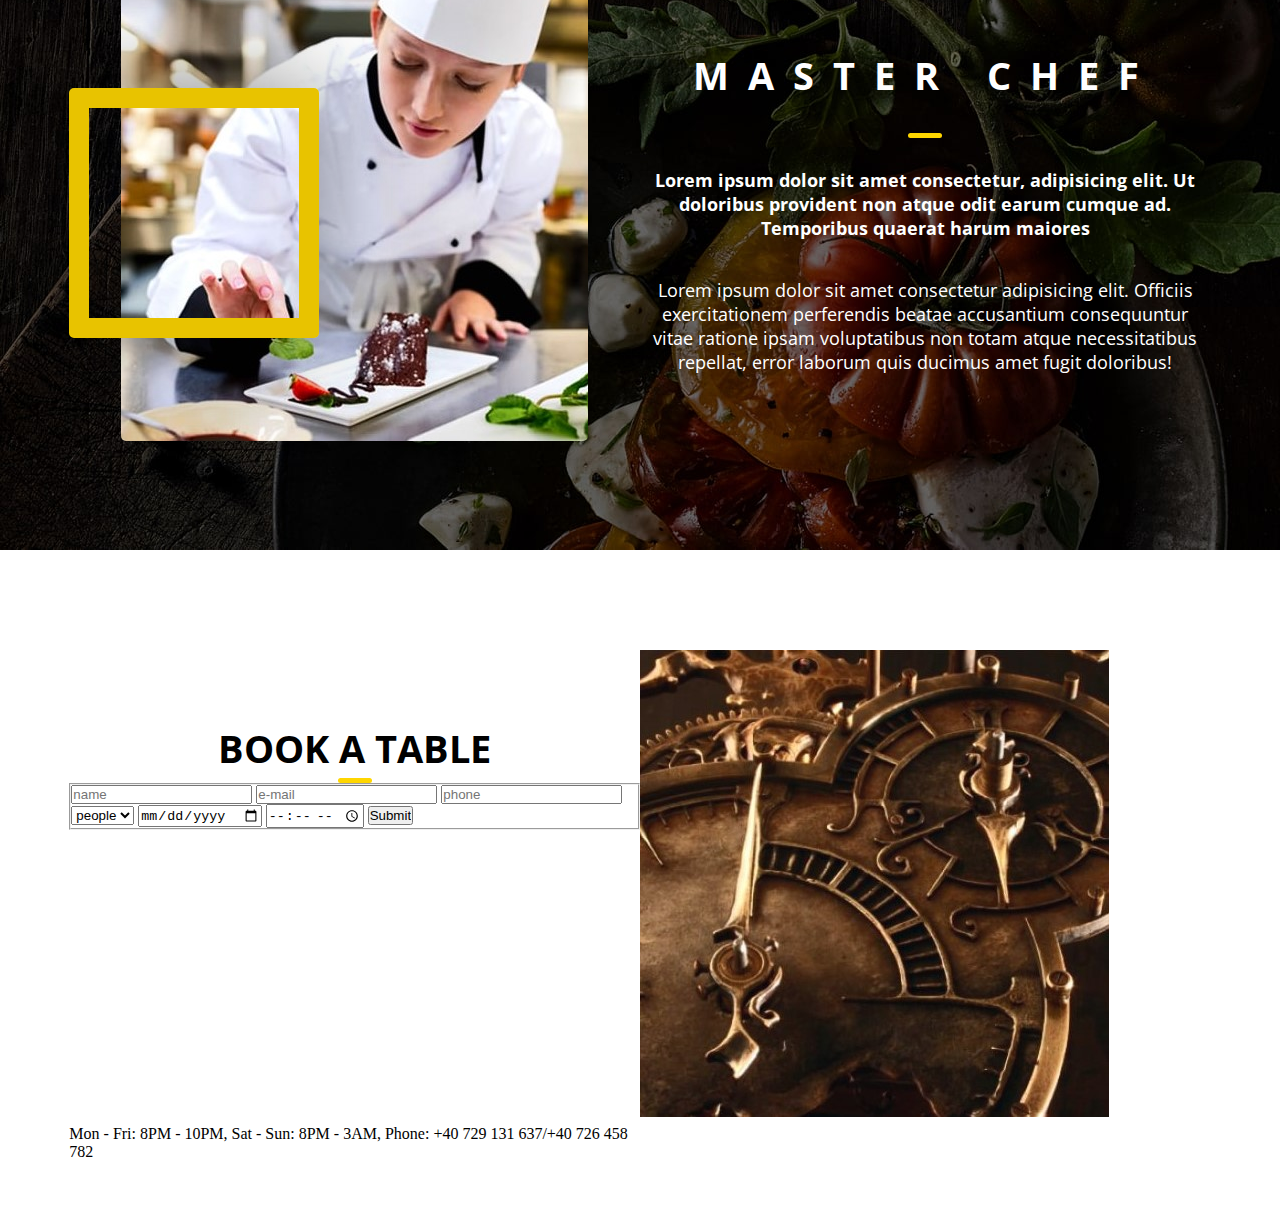
==== commit 4a7f799d: "1234" ====
--- a/restoraunt.html
+++ b/restoraunt.html
@@ -101,12 +101,48 @@
                         <img src="img/Rectanglemaster-min.jpg" alt="Our master chef">
                         <span></span>
                     </div>
-                    <div class="text">
+                    <div class="textr">
                         <h1>master chef</h1>
                         <span class="bottom__line"></span>
                         <p class="bold">Lorem ipsum dolor sit amet consectetur, adipisicing elit. Ut doloribus provident non atque odit earum cumque ad. Temporibus quaerat harum maiores</p>
-                        <p>Lorem ipsum dolor sit amet consectetur adipisicing elit. Officiis exercitationem perferendis beatae accusantium consequuntur vitae ratione ipsam voluptatibus non totam atque necessitatibus repellat, error laborum quis ducimus amet fugit doloribus!</p>
+                        <p class="r">Lorem ipsum dolor sit amet consectetur adipisicing elit. Officiis exercitationem perferendis beatae accusantium consequuntur vitae ratione ipsam voluptatibus non totam atque necessitatibus repellat, error laborum quis ducimus amet fugit doloribus!</p>
                     </div>
+                </div>
+            </div>
+        </div>
+        <div class="book__a__table">
+            <div class="container">
+                <div class="book__content">
+                    <div class="left">
+                        <h1>book a table</h1>
+                        <span class="bottom__line"></span>
+                        <form action="#" method="POST">
+                            <fieldset>
+                                <input type="text" id="name" placeholder="name" required>
+                                <input type="mail" id="name" placeholder="e-mail" required>
+                                <input type="phone" id="phone" placeholder="phone" required>
+                                <select name="people" id="people">
+                                    <option selected value="people">people</option>
+                                    <option value="1">1</option>
+                                    <option value="2">2</option>
+                                    <option value="3">3</option>
+                                    <option value="4">4</option>
+                                    <option value="5">5</option>
+                                    <option value="6">6</option>
+                                    <option value="7">7</option>
+                                    <option value="8">8</option>
+                                </select>
+                                <input type="date" required>
+                                <input type="time" required>
+                                <input type="submit">
+                            </fieldset>
+                        </form>
+                    </div>
+                    <div class="right">
+                        <img src="img/about-imgtable-min.jpg" alt="Book a table">
+                        <span></span>
+                    </div>
+                    <div class="bottom__text">Mon - Fri: 8PM - 10PM, Sat - Sun: 8PM - 3AM, Phone: +40 729 131 637/+40 726 458 782</div>
                 </div>
             </div>
         </div>
--- a/style/style.css
+++ b/style/style.css
@@ -303,8 +303,41 @@
             position: absolute;
             align-self: center;
             justify-self: start; }
-        body main .our__team .container .our__team__content .text {
-          display: grid;
-          grid-template-rows: 56px 5px 80px 100px; }
+        body main .our__team .container .our__team__content .textr {
+          align-self: center;
+          display: grid;
+          grid-template-rows: 56px 5px 80px 100px;
+          grid-template-columns: 100%;
+          grid-row-gap: 30px; }
+          body main .our__team .container .our__team__content .textr h1 {
+            font-family: 'Open Sans', sans-serif;
+            font-weight: 700;
+            font-size: 38px;
+            text-transform: uppercase; }
+          body main .our__team .container .our__team__content .textr p {
+            font-family: 'Open Sans', sans-serif;
+            font-size: 18px;
+            text-align: center; }
+          body main .our__team .container .our__team__content .textr .bold {
+            grid-area: 3/1/4/2; }
+          body main .our__team .container .our__team__content .textr .r {
+            grid-area: 4/1/5/2; }
+    body main .book__a__table {
+      background: #ffffff; }
+      body main .book__a__table .container .book__content {
+        display: grid;
+        margin-top: 100px;
+        grid-template-columns: 50% 50%;
+        grid-template-rows: 475px 100px; }
+        body main .book__a__table .container .book__content .left {
+          display: grid;
+          grid-template-rows: 56px 5px 270px;
+          align-self: center; }
+          body main .book__a__table .container .book__content .left h1 {
+            font-family: 'Open Sans', sans-serif;
+            font-weight: 700;
+            text-transform: uppercase;
+            text-align: center;
+            font-size: 38px; }
 
 /*# sourceMappingURL=style.css.map */
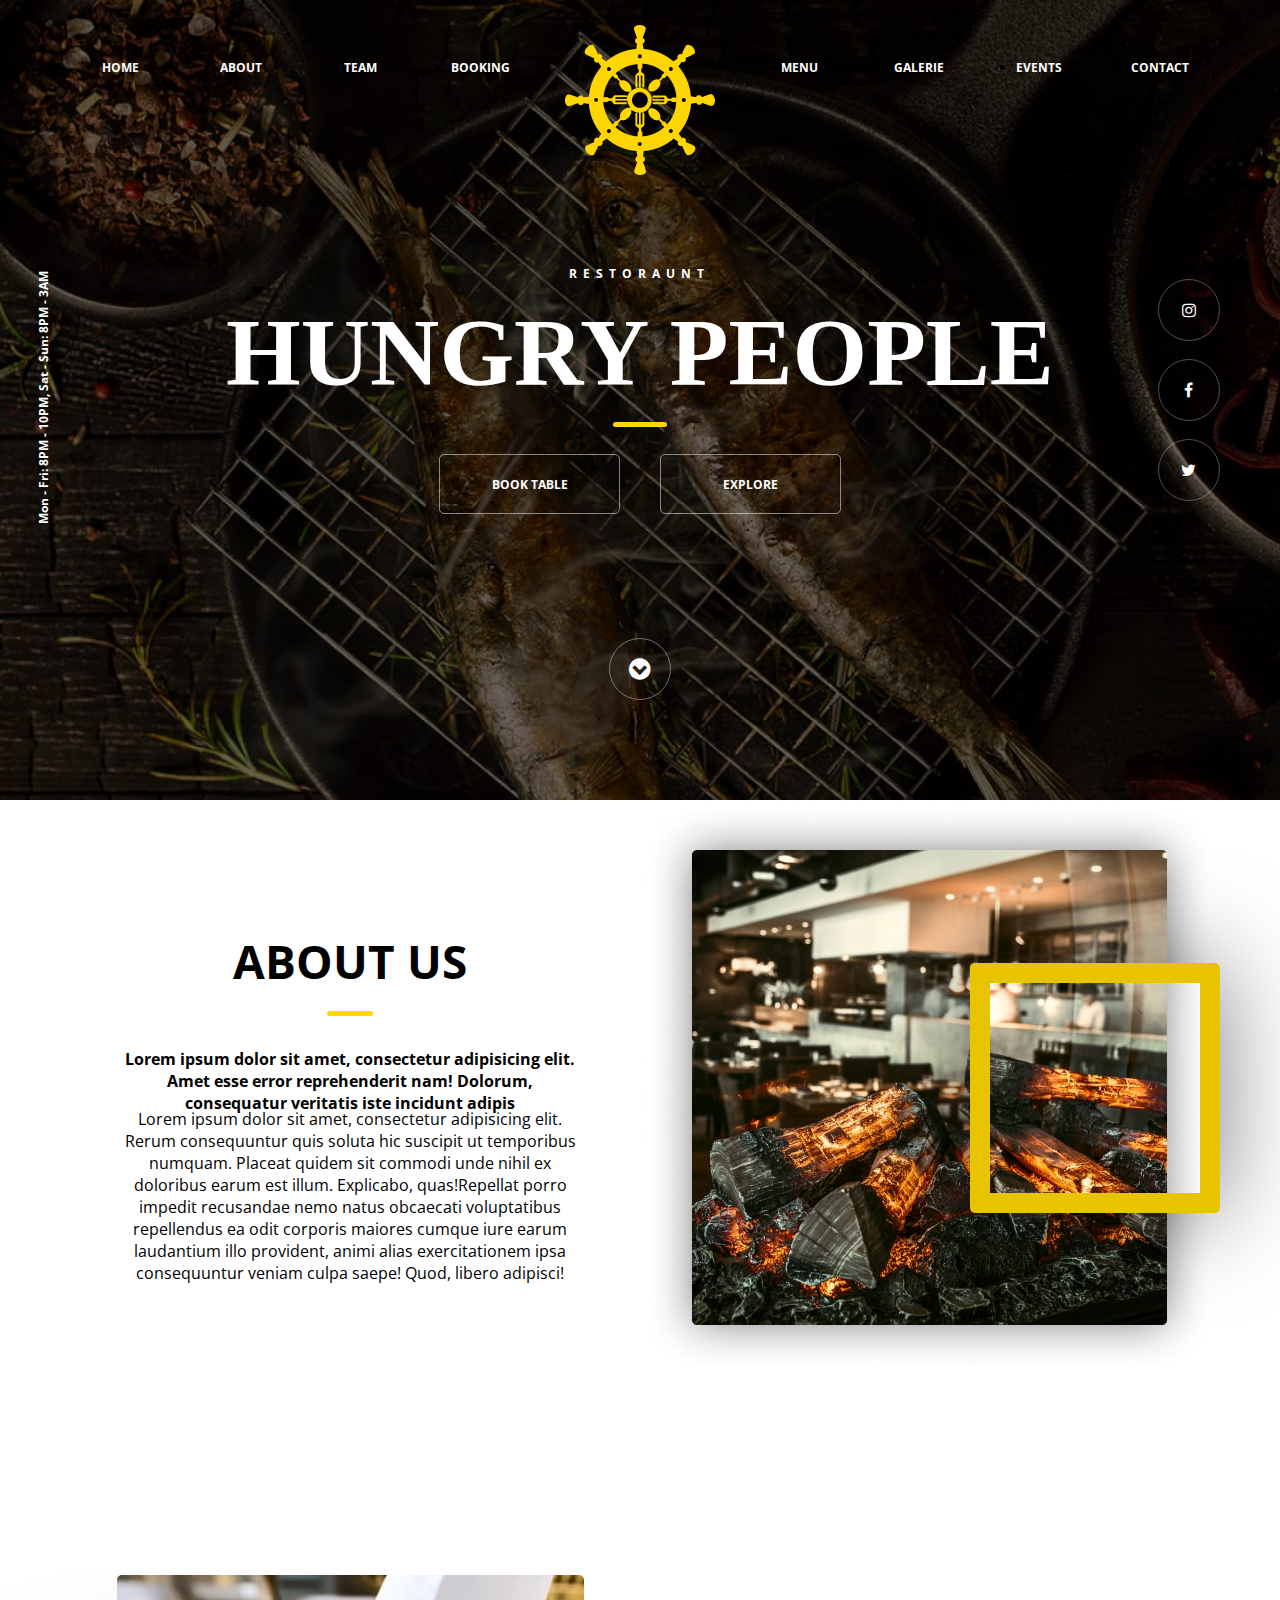
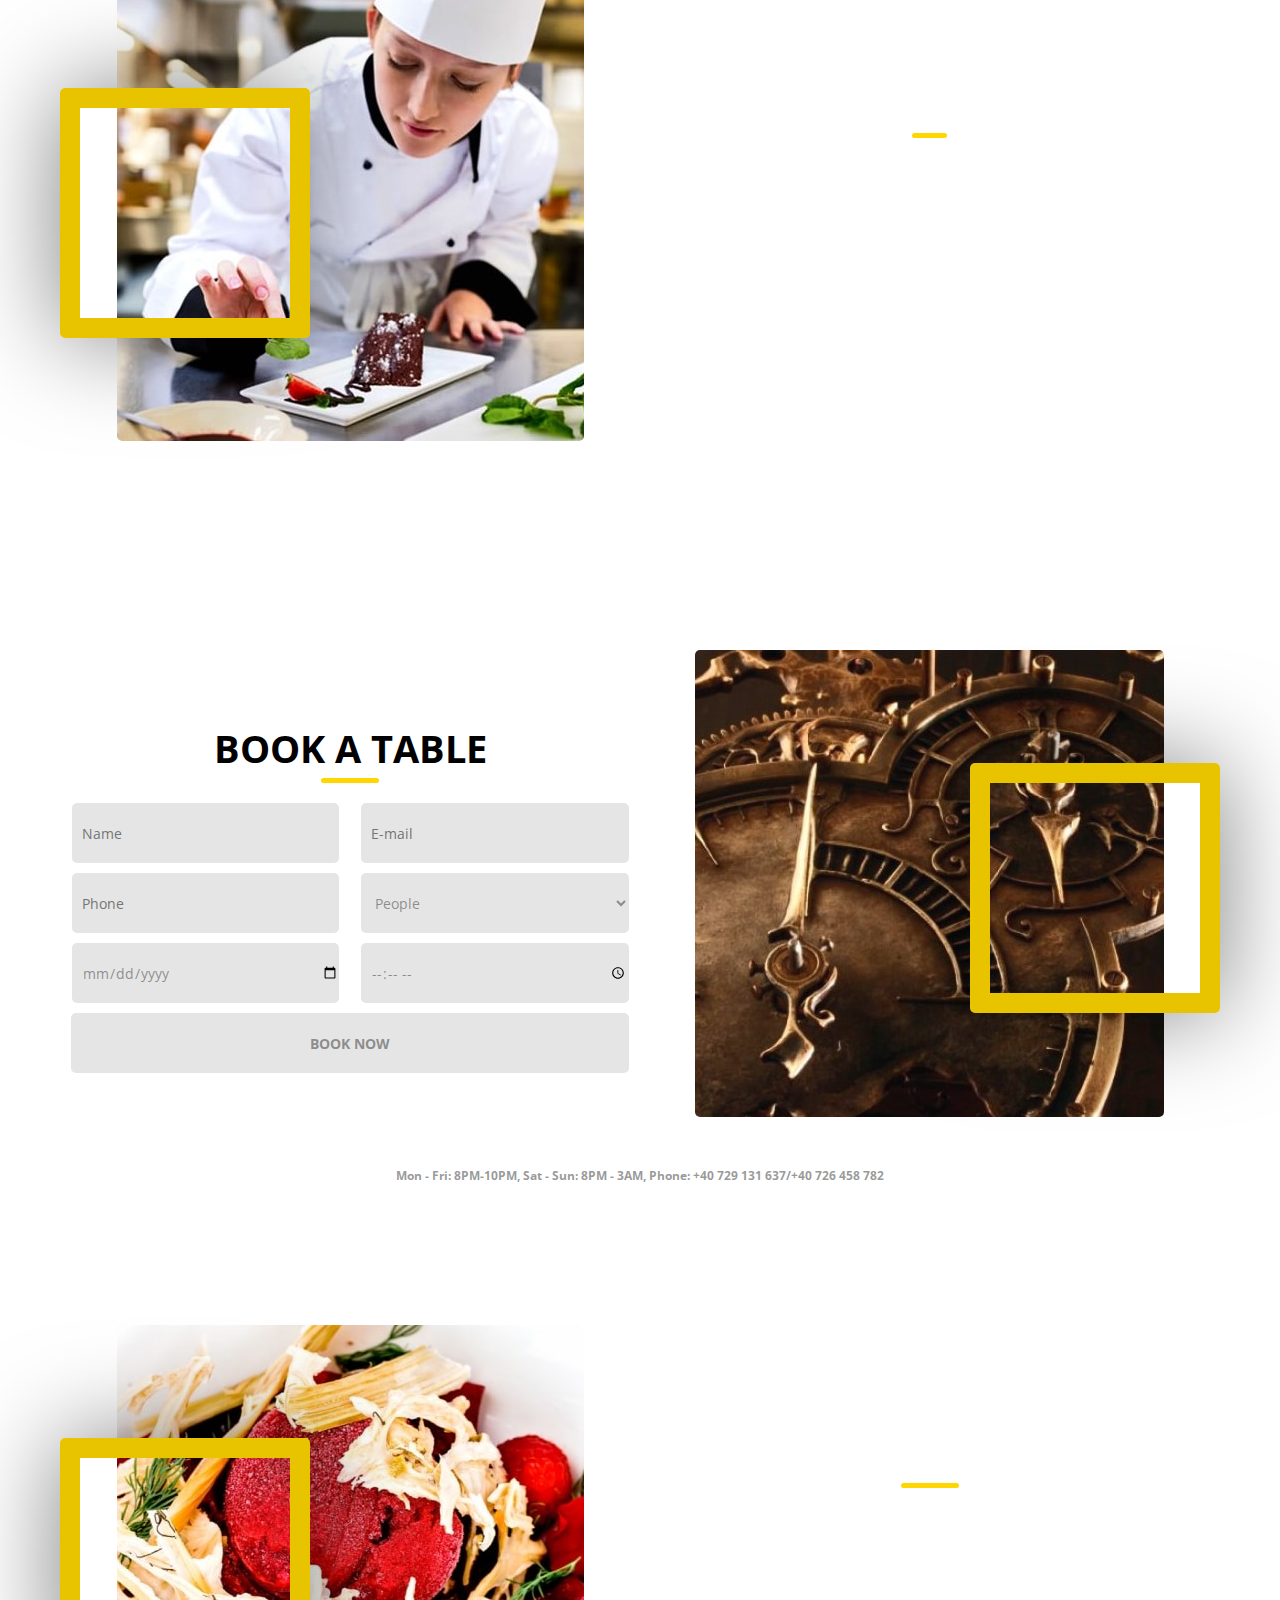
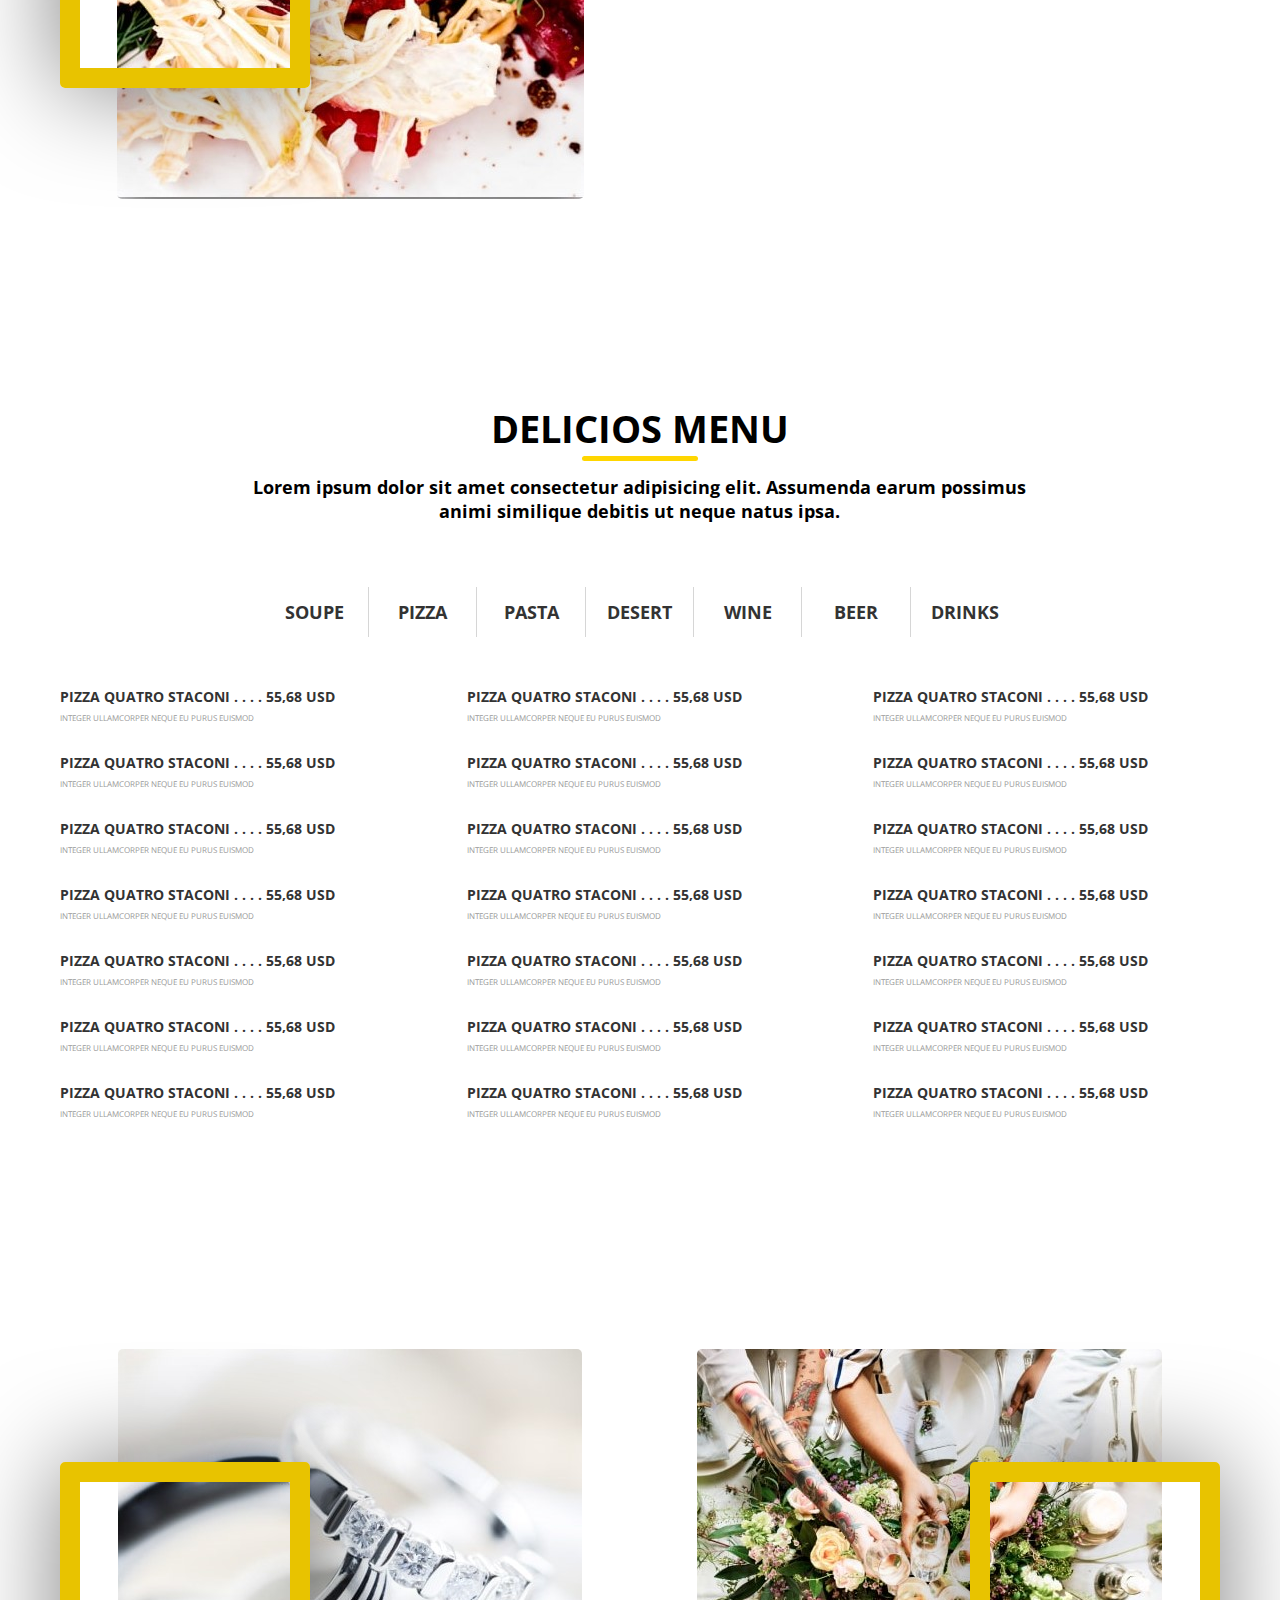
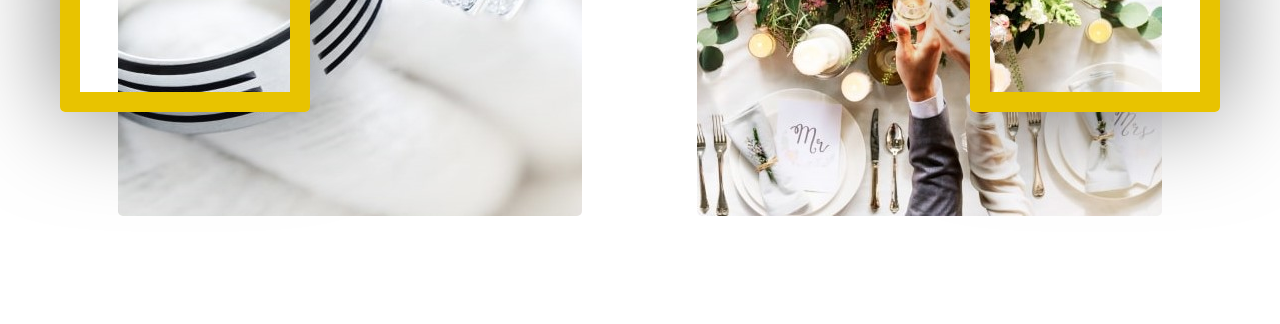
==== commit ea711ce4: "1235" ====
--- a/restoraunt.html
+++ b/restoraunt.html
@@ -118,23 +118,25 @@
                         <span class="bottom__line"></span>
                         <form action="#" method="POST">
                             <fieldset>
-                                <input type="text" id="name" placeholder="name" required>
-                                <input type="mail" id="name" placeholder="e-mail" required>
-                                <input type="phone" id="phone" placeholder="phone" required>
-                                <select name="people" id="people">
-                                    <option selected value="people">people</option>
-                                    <option value="1">1</option>
-                                    <option value="2">2</option>
-                                    <option value="3">3</option>
-                                    <option value="4">4</option>
-                                    <option value="5">5</option>
-                                    <option value="6">6</option>
-                                    <option value="7">7</option>
-                                    <option value="8">8</option>
-                                </select>
-                                <input type="date" required>
-                                <input type="time" required>
-                                <input type="submit">
+                                <div class="elements__form">
+                                    <input type="text" id="name" placeholder="Name" required>
+                                    <input type="mail" id="name" placeholder="E-mail" required>
+                                    <input type="phone" id="phone" placeholder="Phone" required>
+                                    <select name="people" id="People">
+                                        <option selected value="People">People</option>
+                                        <option value="1">1</option>
+                                        <option value="2">2</option>
+                                        <option value="3">3</option>
+                                        <option value="4">4</option>
+                                        <option value="5">5</option>
+                                        <option value="6">6</option>
+                                        <option value="7">7</option>
+                                        <option value="8">8</option>
+                                    </select>
+                                    <input type="Date" required>
+                                    <input type="Time" required>
+                                    <input class="submit" type="Submit" value="book now">
+                                </div>
                             </fieldset>
                         </form>
                     </div>
@@ -142,7 +144,213 @@
                         <img src="img/about-imgtable-min.jpg" alt="Book a table">
                         <span></span>
                     </div>
-                    <div class="bottom__text">Mon - Fri: 8PM - 10PM, Sat - Sun: 8PM - 3AM, Phone: +40 729 131 637/+40 726 458 782</div>
+                    <div class="bottom__text">Mon - Fri: <span class="bold">8PM-10PM</span>, Sat - Sun: <span class="bold">8PM - 3AM</span>, Phone: <span class="bold">+40 729 131 637/+40 726 458 782</span></div>
+                </div>
+            </div>
+        </div>
+        <div class="specialties">
+            <div class="container">
+                <div class="specialties__content">
+                    <h1>specialties</h1>
+                    <div class="picture">
+                        <img src="img/Rectanglechocolate-min.jpg" alt="specialties">
+                        <span></span>
+                    </div>
+                    <div class="textr">
+                        <h1>chokolate pancakes</h1>
+                        <span class="bottom__line"></span>
+                        <p class="bold">Lorem ipsum dolor sit amet consectetur, adipisicing elit. Ut doloribus provident non atque odit earum cumque ad. Temporibus quaerat harum maiores</p>
+                        <p class="r">Lorem ipsum dolor sit amet consectetur adipisicing elit. Officiis exercitationem perferendis beatae accusantium consequuntur vitae ratione ipsam voluptatibus non totam atque necessitatibus repellat, error laborum quis ducimus amet fugit doloribus!</p>
+                    </div>
+                </div>
+            </div>
+        </div>
+        <div class="menu">
+            <div class="container">
+                <div class="menu__content">
+                    <div class="top">
+                        <h1>delicios menu</h1>
+                        <span class="bottom__line"></span>
+                        <p class="bold">Lorem ipsum dolor sit amet consectetur adipisicing elit. Assumenda earum possimus animi similique debitis ut neque natus ipsa.</p>
+                    </div>
+                    <ul>
+                        <li id="soupe">soupe</li>
+                        <li id="pizza">pizza</li>
+                        <li id="pasta">pasta</li>
+                        <li id="desert">desert</li>
+                        <li id="wine">wine</li>
+                        <li id="beer">beer</li>
+                        <li id="drinks">drinks</li>
+                    </ul>
+                    <div class="menu__positions">
+                        <p class="position">
+                            <span class="name__position">pizza quatro staconi</span>
+                            . . . .
+                            <span class="cost">55,68</span>
+                            USD<br>
+                            <span class="about__position">Integer ullamcorper neque eu purus euismod</span>
+                        </p>
+                        <p class="position">
+                            <span class="name__position">pizza quatro staconi</span>
+                            . . . .
+                            <span class="cost">55,68</span>
+                            USD<br>
+                            <span class="about__position">Integer ullamcorper neque eu purus euismod</span>
+                        </p>
+                        <p class="position">
+                            <span class="name__position">pizza quatro staconi</span>
+                            . . . .
+                            <span class="cost">55,68</span>
+                            USD<br>
+                            <span class="about__position">Integer ullamcorper neque eu purus euismod</span>
+                        </p>
+                        <p class="position">
+                            <span class="name__position">pizza quatro staconi</span>
+                            . . . .
+                            <span class="cost">55,68</span>
+                            USD<br>
+                            <span class="about__position">Integer ullamcorper neque eu purus euismod</span>
+                        </p>
+                        <p class="position">
+                            <span class="name__position">pizza quatro staconi</span>
+                            . . . .
+                            <span class="cost">55,68</span>
+                            USD<br>
+                            <span class="about__position">Integer ullamcorper neque eu purus euismod</span>
+                        </p>
+                        <p class="position">
+                            <span class="name__position">pizza quatro staconi</span>
+                            . . . .
+                            <span class="cost">55,68</span>
+                            USD<br>
+                            <span class="about__position">Integer ullamcorper neque eu purus euismod</span>
+                        </p>
+                        <p class="position">
+                            <span class="name__position">pizza quatro staconi</span>
+                            . . . .
+                            <span class="cost">55,68</span>
+                            USD<br>
+                            <span class="about__position">Integer ullamcorper neque eu purus euismod</span>
+                        </p>
+                        <p class="position">
+                            <span class="name__position">pizza quatro staconi</span>
+                            . . . .
+                            <span class="cost">55,68</span>
+                            USD<br>
+                            <span class="about__position">Integer ullamcorper neque eu purus euismod</span>
+                        </p>
+                        <p class="position">
+                            <span class="name__position">pizza quatro staconi</span>
+                            . . . .
+                            <span class="cost">55,68</span>
+                            USD<br>
+                            <span class="about__position">Integer ullamcorper neque eu purus euismod</span>
+                        </p>
+                        <p class="position">
+                            <span class="name__position">pizza quatro staconi</span>
+                            . . . .
+                            <span class="cost">55,68</span>
+                            USD<br>
+                            <span class="about__position">Integer ullamcorper neque eu purus euismod</span>
+                        </p>
+                        <p class="position">
+                            <span class="name__position">pizza quatro staconi</span>
+                            . . . .
+                            <span class="cost">55,68</span>
+                            USD<br>
+                            <span class="about__position">Integer ullamcorper neque eu purus euismod</span>
+                        </p>
+                        <p class="position">
+                            <span class="name__position">pizza quatro staconi</span>
+                            . . . .
+                            <span class="cost">55,68</span>
+                            USD<br>
+                            <span class="about__position">Integer ullamcorper neque eu purus euismod</span>
+                        </p>
+                        <p class="position">
+                            <span class="name__position">pizza quatro staconi</span>
+                            . . . .
+                            <span class="cost">55,68</span>
+                            USD<br>
+                            <span class="about__position">Integer ullamcorper neque eu purus euismod</span>
+                        </p>
+                        <p class="position">
+                            <span class="name__position">pizza quatro staconi</span>
+                            . . . .
+                            <span class="cost">55,68</span>
+                            USD<br>
+                            <span class="about__position">Integer ullamcorper neque eu purus euismod</span>
+                        </p>
+                        <p class="position">
+                            <span class="name__position">pizza quatro staconi</span>
+                            . . . .
+                            <span class="cost">55,68</span>
+                            USD<br>
+                            <span class="about__position">Integer ullamcorper neque eu purus euismod</span>
+                        </p>
+                        <p class="position">
+                            <span class="name__position">pizza quatro staconi</span>
+                            . . . .
+                            <span class="cost">55,68</span>
+                            USD<br>
+                            <span class="about__position">Integer ullamcorper neque eu purus euismod</span>
+                        </p>
+                        <p class="position">
+                            <span class="name__position">pizza quatro staconi</span>
+                            . . . .
+                            <span class="cost">55,68</span>
+                            USD<br>
+                            <span class="about__position">Integer ullamcorper neque eu purus euismod</span>
+                        </p>
+                        <p class="position">
+                            <span class="name__position">pizza quatro staconi</span>
+                            . . . .
+                            <span class="cost">55,68</span>
+                            USD<br>
+                            <span class="about__position">Integer ullamcorper neque eu purus euismod</span>
+                        </p>
+                        <p class="position">
+                            <span class="name__position">pizza quatro staconi</span>
+                            . . . .
+                            <span class="cost">55,68</span>
+                            USD<br>
+                            <span class="about__position">Integer ullamcorper neque eu purus euismod</span>
+                        </p>
+                        <p class="position">
+                            <span class="name__position">pizza quatro staconi</span>
+                            . . . .
+                            <span class="cost">55,68</span>
+                            USD<br>
+                            <span class="about__position">Integer ullamcorper neque eu purus euismod</span>
+                        </p>
+                        <p class="position">
+                            <span class="name__position">pizza quatro staconi</span>
+                            . . . .
+                            <span class="cost">55,68</span>
+                            USD<br>
+                            <span class="about__position">Integer ullamcorper neque eu purus euismod</span>
+                        </p>
+                    </div>
+                </div>
+            </div>
+        </div>
+        <div class="private__events">
+            <div class="container">
+                <div class="events__contant">
+                    <h1>private events</h1>
+                    <div class="events__main">
+                        <div class="left">
+                            <img src="img/Rectangleprivate1-min.jpg" alt="">
+                            <span></span>
+                        </div>
+                        <div class="right">
+                            <img src="img/Rectangleprivate2-min.jpg" alt="">
+                            <span></span>
+                        </div>
+                    </div>
+                    <div class="text__bottom">
+                        <p>For private events please call: <span class="bold">+40 729 131 637/+40 726 458 782</span> or use the contact form.</p>
+                    </div>
                 </div>
             </div>
         </div>
--- a/style/style.css
+++ b/style/style.css
@@ -8,7 +8,7 @@
   padding: 0; }
 
 .container {
-  width: 89.1666666667%;
+  width: 90.5555555556%;
   padding-left: 10px;
   padding-right: 10px;
   margin: 0 auto; }
@@ -268,7 +268,8 @@
             justify-self: end; }
     body main .our__team {
       background-image: url(../img/masterbg.jpg);
-      background-size: cover; }
+      background-size: cover;
+      background-attachment: fixed; }
       body main .our__team .container .our__team__content {
         display: grid;
         grid-template-rows: 100px 475px;
@@ -339,5 +340,251 @@
             text-transform: uppercase;
             text-align: center;
             font-size: 38px; }
+          body main .book__a__table .container .book__content .left span {
+            width: 10%; }
+          body main .book__a__table .container .book__content .left form {
+            height: 100%;
+            margin-top: 20px; }
+            body main .book__a__table .container .book__content .left form fieldset {
+              border: none; }
+              body main .book__a__table .container .book__content .left form fieldset .elements__form {
+                display: grid;
+                justify-items: center;
+                grid-template-columns: 50% 50%;
+                grid-template-rows: repeat(4, 60px);
+                grid-row-gap: 10px; }
+                body main .book__a__table .container .book__content .left form fieldset .elements__form input, body main .book__a__table .container .book__content .left form fieldset .elements__form select {
+                  box-sizing: border-box;
+                  width: 92.3333333333%;
+                  background-color: #E5E5E5;
+                  border: none;
+                  border-radius: 5px;
+                  padding-left: 10px;
+                  color: rgba(51, 51, 51, 0.5);
+                  font-family: 'Open Sans', sans-serif;
+                  font-weight: 400;
+                  font-size: 14px; }
+                body main .book__a__table .container .book__content .left form fieldset .elements__form .submit {
+                  grid-area: 4/1/5/3;
+                  width: 96.3333333333%;
+                  padding: 0;
+                  text-transform: uppercase;
+                  font-weight: 700; }
+                body main .book__a__table .container .book__content .left form fieldset .elements__form .submit:hover {
+                  background-color: #E8C300;
+                  color: #ffffff;
+                  cursor: pointer; }
+        body main .book__a__table .container .book__content .right {
+          position: relative;
+          display: grid; }
+          body main .book__a__table .container .book__content .right img {
+            justify-self: center;
+            max-width: 100%;
+            border-radius: 5px; }
+          body main .book__a__table .container .book__content .right span {
+            width: 250px;
+            height: 250px;
+            border: 20px solid #E8C300;
+            box-sizing: border-box;
+            background: rgba(0, 0, 0, 0);
+            box-shadow: 0px 0px 100px rgba(0, 0, 0, 0.5);
+            border-radius: 5px;
+            position: absolute;
+            align-self: center;
+            justify-self: end; }
+        body main .book__a__table .container .book__content .bottom__text {
+          grid-area: 2/1/3/3;
+          text-align: center;
+          align-self: center;
+          font-family: 'Open Sans', sans-serif;
+          font-weight: 700;
+          font-size: 12px;
+          color: rgba(51, 51, 51, 0.5); }
+    body main .specialties {
+      background-image: url(../img/bgchocolatebg.jpg);
+      background-size: cover;
+      background-attachment: fixed; }
+      body main .specialties .container .specialties__content {
+        display: grid;
+        grid-template-rows: 100px 475px;
+        grid-template-columns: 50% 50%;
+        margin-bottom: 100px;
+        color: #ffffff; }
+        body main .specialties .container .specialties__content h1 {
+          grid-area: 1/1/2/3;
+          font-family: 'Open Sans', sans-serif;
+          font-weight: 700;
+          text-transform: uppercase;
+          font-size: 14px;
+          letter-spacing: 0.5em;
+          text-align: center;
+          align-self: center; }
+        body main .specialties .container .specialties__content .picture {
+          grid-area: 2/1/3/2;
+          position: relative;
+          display: grid; }
+          body main .specialties .container .specialties__content .picture img {
+            justify-self: center;
+            max-width: 100%;
+            border-radius: 5px; }
+          body main .specialties .container .specialties__content .picture span {
+            width: 250px;
+            height: 250px;
+            border: 20px solid #E8C300;
+            box-sizing: border-box;
+            background: rgba(0, 0, 0, 0);
+            box-shadow: 0px 0px 100px rgba(0, 0, 0, 0.5);
+            border-radius: 5px;
+            position: absolute;
+            align-self: center;
+            justify-self: start; }
+        body main .specialties .container .specialties__content .textr {
+          align-self: center;
+          display: grid;
+          grid-template-rows: 56px 5px 80px 100px;
+          grid-template-columns: 100%;
+          grid-row-gap: 30px; }
+          body main .specialties .container .specialties__content .textr h1 {
+            font-family: 'Open Sans', sans-serif;
+            font-weight: 700;
+            font-size: 38px;
+            text-transform: uppercase; }
+          body main .specialties .container .specialties__content .textr span {
+            width: 10%; }
+          body main .specialties .container .specialties__content .textr p {
+            font-family: 'Open Sans', sans-serif;
+            font-size: 18px;
+            text-align: center; }
+          body main .specialties .container .specialties__content .textr .bold {
+            grid-area: 3/1/4/2; }
+          body main .specialties .container .specialties__content .textr .r {
+            grid-area: 4/1/5/2; }
+    body main .menu {
+      background-color: #ffffff; }
+      body main .menu .container .menu__content {
+        margin-top: 100px;
+        margin-bottom: 100px;
+        display: grid;
+        grid-template-rows: 137px 50px 462px;
+        grid-row-gap: 50px; }
+        body main .menu .container .menu__content .top {
+          display: grid;
+          grid-template-rows: 56px 5px 76px;
+          align-items: center; }
+          body main .menu .container .menu__content .top h1 {
+            font-family: 'Open Sans', sans-serif;
+            font-weight: 700;
+            text-transform: uppercase;
+            text-align: center;
+            font-size: 38px; }
+          body main .menu .container .menu__content .top span {
+            width: 10%; }
+          body main .menu .container .menu__content .top p {
+            max-width: 70.0934579439%;
+            font-family: 'Open Sans', sans-serif;
+            font-size: 18px;
+            text-align: center;
+            justify-self: center; }
+        body main .menu .container .menu__content ul {
+          list-style: none;
+          width: 65.4205607477%;
+          justify-self: center;
+          display: grid;
+          grid-template-columns: repeat(7, 14.2857142857%); }
+          body main .menu .container .menu__content ul li {
+            display: grid;
+            align-items: center;
+            font-family: 'Open Sans', sans-serif;
+            font-weight: 700;
+            font-size: 18px;
+            text-transform: uppercase;
+            text-align: center;
+            border-right: 1px solid rgba(51, 51, 51, 0.2);
+            color: #333333; }
+          body main .menu .container .menu__content ul li:hover {
+            color: #E8C300;
+            cursor: pointer; }
+          body main .menu .container .menu__content ul li:last-child {
+            border-right: none; }
+        body main .menu .container .menu__content .menu__positions {
+          display: grid;
+          grid-template-columns: repeat(3, 28.2710280374%);
+          grid-template-rows: repeat(7, 66px);
+          grid-column-gap: 6.7757009346%; }
+          body main .menu .container .menu__content .menu__positions p {
+            font-family: 'Open Sans', sans-serif;
+            font-weight: 700;
+            font-size: 14px;
+            text-transform: uppercase;
+            color: #333333; }
+          body main .menu .container .menu__content .menu__positions .about__position {
+            color: #999999;
+            font-size: 8px;
+            font-weight: 400; }
+    body main .private__events {
+      background-image: url(../img/bgchocolatebg.jpg);
+      background-size: cover;
+      background-attachment: fixed; }
+      body main .private__events .container .events__contant {
+        display: grid;
+        grid-template-rows: 100px 475px 100px; }
+        body main .private__events .container .events__contant h1 {
+          font-family: 'Open Sans', sans-serif;
+          font-weight: 700;
+          text-transform: uppercase;
+          text-align: center;
+          align-self: center;
+          color: #ffffff;
+          font-size: 12px;
+          letter-spacing: 0.5em; }
+        body main .private__events .container .events__contant .events__main {
+          display: grid;
+          grid-template-columns: 50% 50%; }
+          body main .private__events .container .events__contant .events__main .left {
+            position: relative;
+            display: grid; }
+            body main .private__events .container .events__contant .events__main .left img {
+              justify-self: center;
+              max-width: 100%;
+              border-radius: 5px; }
+            body main .private__events .container .events__contant .events__main .left span {
+              width: 250px;
+              height: 250px;
+              border: 20px solid #E8C300;
+              box-sizing: border-box;
+              background: rgba(0, 0, 0, 0);
+              box-shadow: 0px 0px 100px rgba(0, 0, 0, 0.5);
+              border-radius: 5px;
+              position: absolute;
+              align-self: center;
+              justify-self: start; }
+          body main .private__events .container .events__contant .events__main .right {
+            display: grid;
+            position: relative; }
+            body main .private__events .container .events__contant .events__main .right img {
+              justify-self: center;
+              max-width: 100%;
+              border-radius: 5px; }
+            body main .private__events .container .events__contant .events__main .right span {
+              width: 250px;
+              height: 250px;
+              border: 20px solid #E8C300;
+              box-sizing: border-box;
+              background: rgba(0, 0, 0, 0);
+              box-shadow: 0px 0px 100px rgba(0, 0, 0, 0.5);
+              border-radius: 5px;
+              position: absolute;
+              align-self: center;
+              justify-self: end; }
+        body main .private__events .container .events__contant .text__bottom {
+          display: grid;
+          grid-area: 3/1/4/2; }
+          body main .private__events .container .events__contant .text__bottom p {
+            font-family: 'Open Sans', sans-serif;
+            font-weight: 400;
+            font-size: 12px;
+            color: rgba(255, 255, 255, 0.5);
+            text-align: center;
+            align-self: center; }
 
 /*# sourceMappingURL=style.css.map */
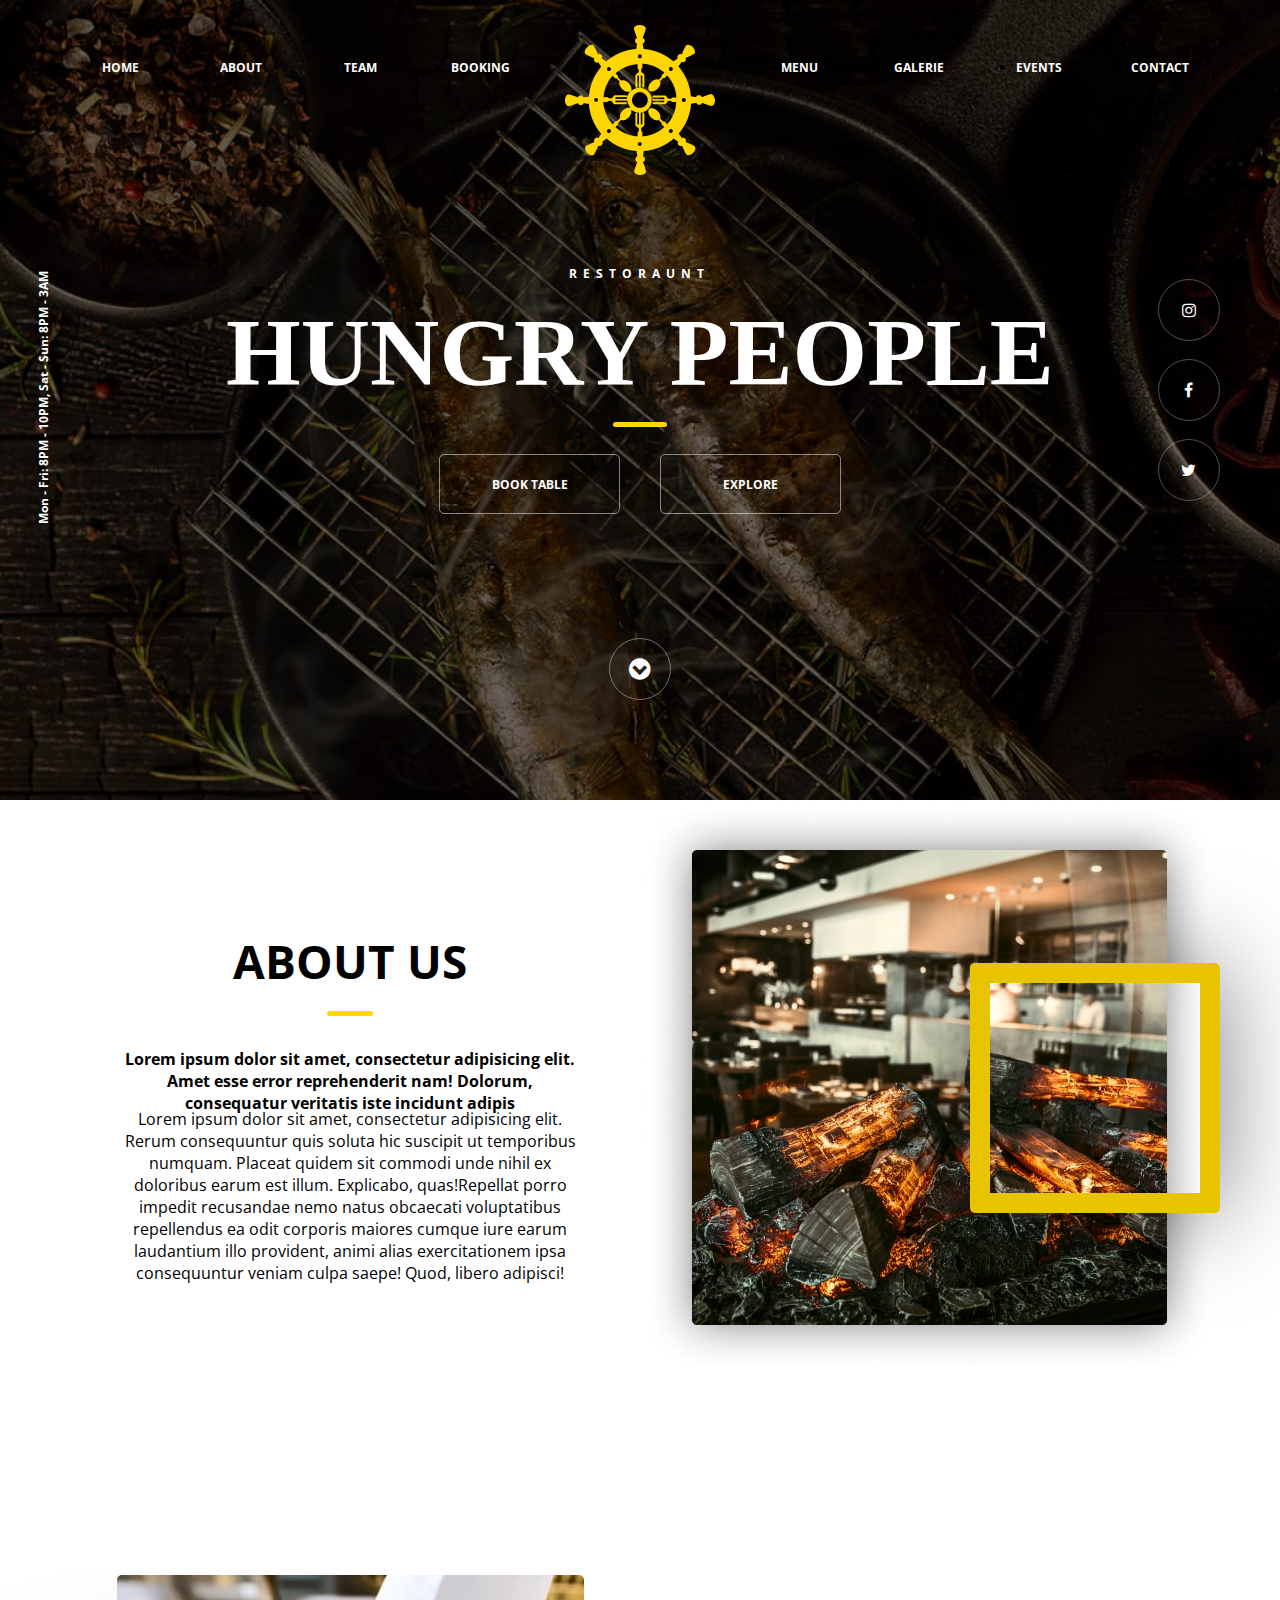
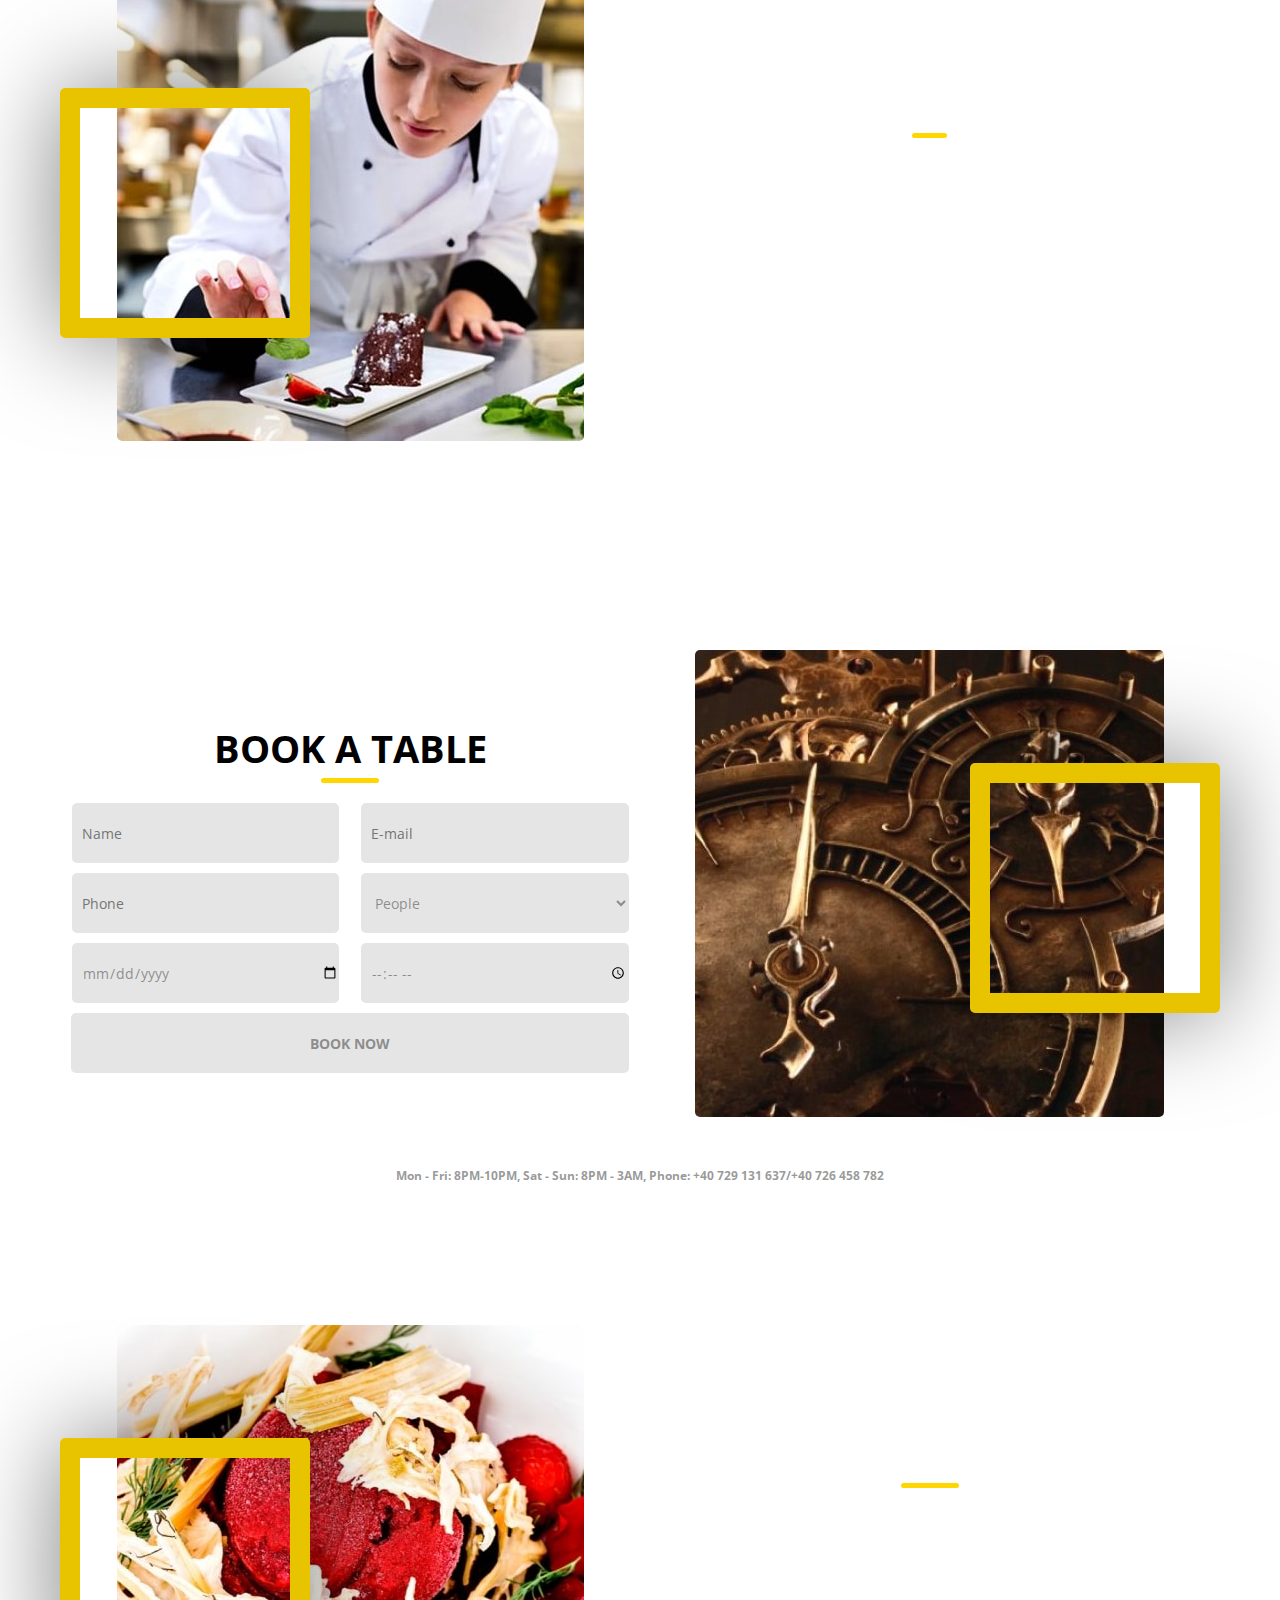
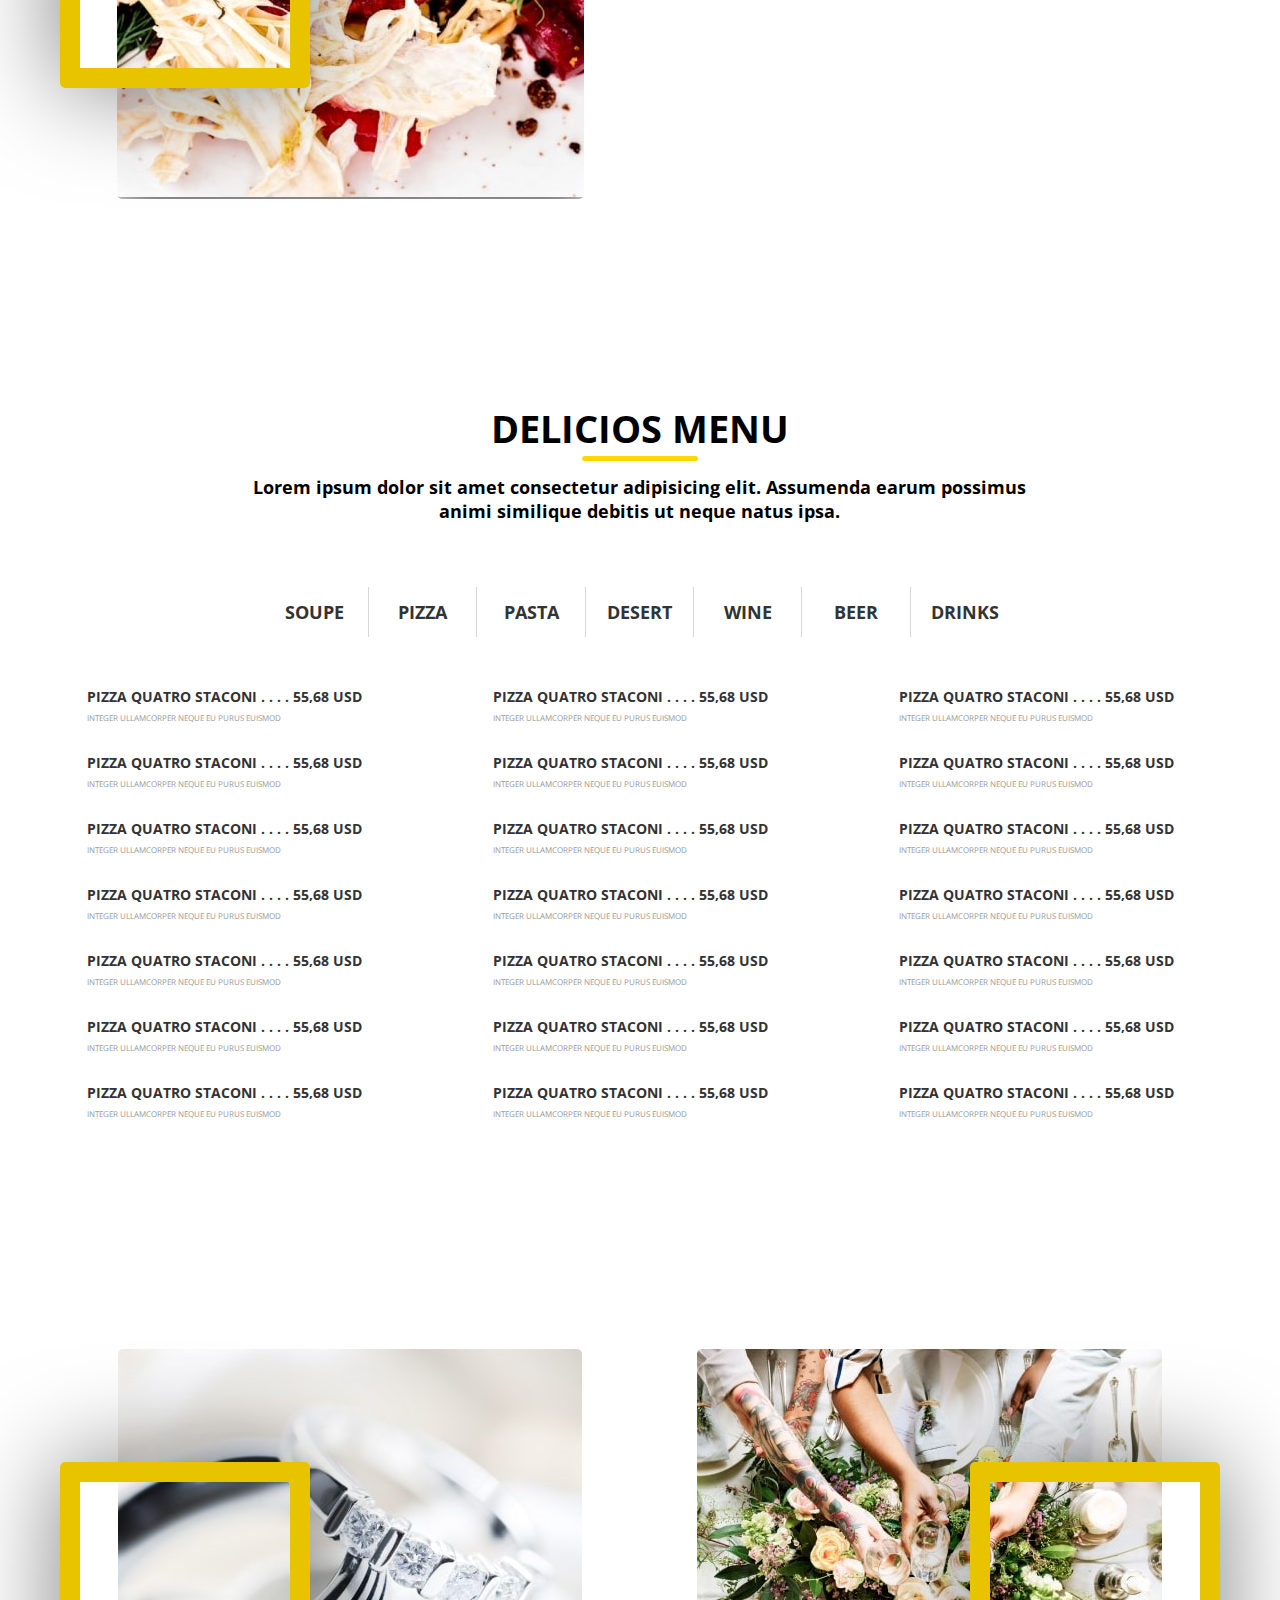
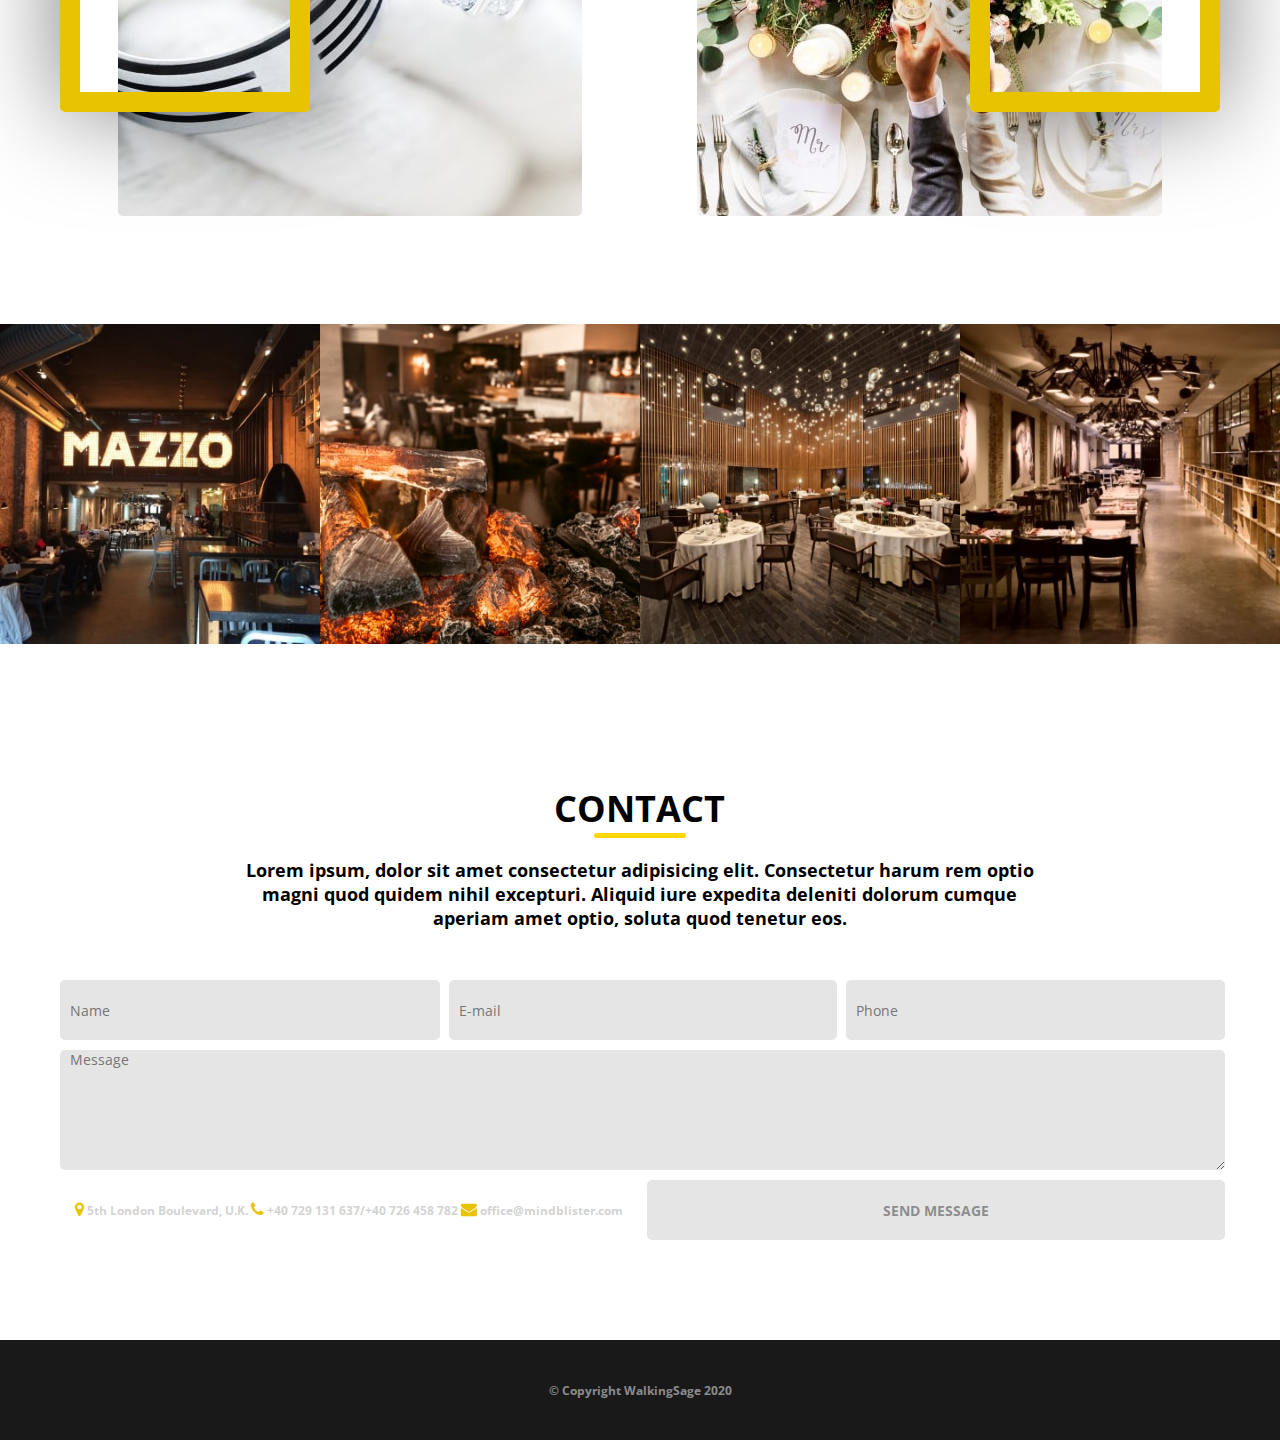
==== commit d97c466c: "454" ====
--- a/restoraunt.html
+++ b/restoraunt.html
@@ -7,9 +7,11 @@
     <link href="https://fonts.googleapis.com/css2?family=Open+Sans:wght@300;400;700;800&display=swap" rel="stylesheet">
     <link rel="stylesheet" href="style/style.css">
     <link rel="stylesheet" href="style/font-awesome/css/font-awesome.min.css">
+    <script src="script/script.js" defer></script> 
 </head>
 <body>
     <header>
+        <a name="home"></a>
         <div class="container">
             <div class="lines">
                 <div class="goriz">
@@ -26,17 +28,17 @@
             <div class="header__content">
                 <nav>
                     <ul>
-                        <li><a href="#">home</a></li>
-                        <li><a href="#">about</a></li>
-                        <li><a href="#">team</a></li>
-                        <li><a href="#">booking</a></li>
+                        <li><a href="#home">home</a></li>
+                        <li><a href="#about">about</a></li>
+                        <li><a href="#team">team</a></li>
+                        <li><a href="#booking">booking</a></li>
                     </ul>
                     <img src="img/Vector12-min.png" alt="Hunger Logo">
                     <ul>
-                        <li><a href="#">menu</a></li>
-                        <li><a href="#">galerie</a></li>
-                        <li><a href="#">events</a></li>
-                        <li><a href="#">contact</a></li>
+                        <li><a href="#menu">menu</a></li>
+                        <li><a href="#galerie">galerie</a></li>
+                        <li><a href="#events">events</a></li>
+                        <li><a href="#contact">contact</a></li>
                     </ul>
                 </nav>
                 <div class="header__main">
@@ -46,8 +48,8 @@
                             <h1>hungry people</h1>
                             <span class="bottom__line"></span>
                             <div class="buttons">
-                                <button class="btn__book">book table</button>
-                                <button class="btn__exp">explore</button>
+                                <a class="btn__book" href="#booking"><button>book table</button></a>
+                                <a class="btn__exp" href="#explore"><button>explore</button></a>
                             </div>
                         </div>
                         <p class="date">Mon - Fri: 8PM - 10PM, Sat - Sun: 8PM - 3AM</p>
@@ -78,6 +80,7 @@
     </header>
     <main>
         <div class="about__us">
+            <a name="about"></a>
             <div class="container">
                 <div class="about__us__content">
                     <div class="text">
@@ -94,6 +97,7 @@
             </div>
         </div>
         <div class="our__team">
+            <a name="team"></a>
             <div class="container">
                 <div class="our__team__content">
                     <h1>our team</h1>
@@ -111,6 +115,7 @@
             </div>
         </div>
         <div class="book__a__table">
+            <a name="booking"></a>
             <div class="container">
                 <div class="book__content">
                     <div class="left">
@@ -166,6 +171,8 @@
             </div>
         </div>
         <div class="menu">
+            <a name="menu"></a>
+            <a name="explore"></a>
             <div class="container">
                 <div class="menu__content">
                     <div class="top">
@@ -335,6 +342,7 @@
             </div>
         </div>
         <div class="private__events">
+            <a name="events"></a>
             <div class="container">
                 <div class="events__contant">
                     <h1>private events</h1>
@@ -354,6 +362,50 @@
                 </div>
             </div>
         </div>
+        <div class="gallery">
+            <a name="galerie"></a>
+            <div class="galerry__content">
+                <img src="img/Rectangleother1-min.jpg" alt="">
+                <img src="img/Rectangleother2-min.jpg" alt="">
+                <img src="img/Rectangleother3-min.jpg" alt="">
+                <img src="img/Rectangleother4-min.jpg" alt="">
+            </div>
+        </div>
+        <a name="contact"></a>
+        <div class="contact">
+            <div class="container">
+                <div class="contact__content">
+                    <div class="top">
+                        <h1>contact</h1>
+                        <span class="bottom__line"></span>
+                        <p class="bold">Lorem ipsum, dolor sit amet consectetur adipisicing elit. Consectetur harum rem optio magni quod quidem nihil excepturi. Aliquid iure expedita deleniti dolorum cumque aperiam amet optio, soluta quod tenetur eos.</p>
+                    </div>
+                    <form action="#" method="POST">
+                        <fieldset>
+                            <div class="elements__form">
+                                <input type="text" id="name" placeholder="Name" required>
+                                <input type="mail" id="email" placeholder="E-mail" required>
+                                <input type="phone" id="phone" placeholder="Phone" required>
+                                <textarea name="massage" id="massage" cols="30" rows="10" placeholder="Message"></textarea>
+                                <div class="contact__info">
+                                    <p><i class="fa fa-map-marker" aria-hidden="false"></i>
+                                      5th London Boulevard, U.K.
+                                    <i class="fa fa-phone" aria-hidden="false"></i>
+                                      +40 729 131 637/+40 726 458 782
+                                    <i class="fa fa-envelope" aria-hidden="false"></i>
+                                      office@mindblister.com</p>
+                                </div>
+                                <input class="submit" type="Submit" value="send message">
+                            </div>
+                        </fieldset>
+                    </form>
+                </div>
+            </div>
+        </div>
+        <script type="text/javascript" charset="utf-8" async src="https://api-maps.yandex.ru/services/constructor/1.0/js/?um=constructor%3Adffd0759d7aff782e96224c5be37b82e66124f780dfe2601ea255dfd32a68e86&amp;width=100%25&amp;height=400&amp;lang=ru_RU&amp;scroll=true"></script>
     </main>
+    <footer>
+        <p>© Copyright <span class="bold">WalkingSage</span> 2020</p>
+    </footer>
 </body>
 </html>--- a/style/style.css
+++ b/style/style.css
@@ -22,6 +22,34 @@
 
 .bold {
   font-weight: 700; }
+
+.elements__form {
+  display: grid;
+  justify-items: center;
+  grid-template-columns: 50% 50%;
+  grid-template-rows: repeat(4, 60px);
+  grid-row-gap: 10px; }
+  .elements__form input, .elements__form select, .elements__form textarea {
+    box-sizing: border-box;
+    width: 92.3333333333%;
+    background-color: #E5E5E5;
+    border: none;
+    border-radius: 5px;
+    padding-left: 10px;
+    color: rgba(51, 51, 51, 0.5);
+    font-family: 'Open Sans', sans-serif;
+    font-weight: 400;
+    font-size: 14px; }
+  .elements__form .submit {
+    grid-area: 4/1/5/3;
+    width: 96.3333333333%;
+    padding: 0;
+    text-transform: uppercase;
+    font-weight: 700; }
+  .elements__form .submit:hover {
+    background-color: #E8C300;
+    color: #ffffff;
+    cursor: pointer; }
 
 body {
   display: grid;
@@ -100,27 +128,30 @@
               body header .container .header__content .header__main .logo .logo__main .buttons {
                 display: grid;
                 grid-template-columns: 50% 50%; }
-                body header .container .header__content .header__main .logo .logo__main .buttons button {
+                body header .container .header__content .header__main .logo .logo__main .buttons a {
                   width: 40.0801603206%;
                   height: 60px;
-                  align-self: end;
-                  border: 1px solid rgba(255, 255, 255, 0.5);
-                  border-radius: 5px;
-                  background-color: rgba(255, 255, 255, 0);
-                  color: #ffffff;
-                  text-transform: uppercase;
-                  font-family: 'Open Sans', sans-serif;
-                  font-weight: 700;
-                  font-size: 12px; }
+                  align-self: end; }
+                  body header .container .header__content .header__main .logo .logo__main .buttons a button {
+                    width: 100%;
+                    height: 100%;
+                    border: 1px solid rgba(255, 255, 255, 0.5);
+                    border-radius: 5px;
+                    background-color: rgba(255, 255, 255, 0);
+                    color: #ffffff;
+                    text-transform: uppercase;
+                    font-family: 'Open Sans', sans-serif;
+                    font-weight: 700;
+                    font-size: 12px; }
+                  body header .container .header__content .header__main .logo .logo__main .buttons a button:hover {
+                    background: #E8C300;
+                    cursor: pointer; }
                 body header .container .header__content .header__main .logo .logo__main .buttons .btn__book {
                   justify-self: end;
                   margin-right: 20px; }
                 body header .container .header__content .header__main .logo .logo__main .buttons .btn__exp {
                   justify-self: start;
                   margin-left: 20px; }
-                body header .container .header__content .header__main .logo .logo__main .buttons button:hover {
-                  background: #E8C300;
-                  cursor: pointer; }
             body header .container .header__content .header__main .logo .social {
               grid-area: 1/3/2/4;
               display: grid;
@@ -347,33 +378,6 @@
             margin-top: 20px; }
             body main .book__a__table .container .book__content .left form fieldset {
               border: none; }
-              body main .book__a__table .container .book__content .left form fieldset .elements__form {
-                display: grid;
-                justify-items: center;
-                grid-template-columns: 50% 50%;
-                grid-template-rows: repeat(4, 60px);
-                grid-row-gap: 10px; }
-                body main .book__a__table .container .book__content .left form fieldset .elements__form input, body main .book__a__table .container .book__content .left form fieldset .elements__form select {
-                  box-sizing: border-box;
-                  width: 92.3333333333%;
-                  background-color: #E5E5E5;
-                  border: none;
-                  border-radius: 5px;
-                  padding-left: 10px;
-                  color: rgba(51, 51, 51, 0.5);
-                  font-family: 'Open Sans', sans-serif;
-                  font-weight: 400;
-                  font-size: 14px; }
-                body main .book__a__table .container .book__content .left form fieldset .elements__form .submit {
-                  grid-area: 4/1/5/3;
-                  width: 96.3333333333%;
-                  padding: 0;
-                  text-transform: uppercase;
-                  font-weight: 700; }
-                body main .book__a__table .container .book__content .left form fieldset .elements__form .submit:hover {
-                  background-color: #E8C300;
-                  color: #ffffff;
-                  cursor: pointer; }
         body main .book__a__table .container .book__content .right {
           position: relative;
           display: grid; }
@@ -510,7 +514,8 @@
           display: grid;
           grid-template-columns: repeat(3, 28.2710280374%);
           grid-template-rows: repeat(7, 66px);
-          grid-column-gap: 6.7757009346%; }
+          grid-column-gap: 6.7757009346%;
+          justify-items: center; }
           body main .menu .container .menu__content .menu__positions p {
             font-family: 'Open Sans', sans-serif;
             font-weight: 700;
@@ -586,5 +591,79 @@
             color: rgba(255, 255, 255, 0.5);
             text-align: center;
             align-self: center; }
+    body main .gallery {
+      height: 360px; }
+      body main .gallery .galerry__content {
+        display: grid;
+        grid-template-columns: repeat(4, 1fr); }
+        body main .gallery .galerry__content img {
+          max-width: 100%; }
+    body main .contact {
+      background-color: #ffffff;
+      margin: 100px 0 100px 0; }
+      body main .contact .container .contact__content {
+        display: grid;
+        grid-template-rows: auto;
+        grid-row-gap: 50px; }
+        body main .contact .container .contact__content .top {
+          display: grid;
+          grid-template-rows: repeat(3, auto);
+          align-items: center; }
+          body main .contact .container .contact__content .top h1 {
+            font-family: 'Open Sans', sans-serif;
+            font-weight: 700;
+            text-transform: uppercase;
+            text-align: center;
+            font-size: 36px; }
+          body main .contact .container .contact__content .top span {
+            width: 8%;
+            height: 5px; }
+          body main .contact .container .contact__content .top p {
+            font-family: 'Open Sans', sans-serif;
+            font-size: 18px;
+            text-align: center;
+            align-self: end;
+            max-width: 70%;
+            margin-top: 20px;
+            justify-self: center; }
+        body main .contact .container .contact__content form fieldset {
+          border: none; }
+          body main .contact .container .contact__content form fieldset .elements__form {
+            display: grid;
+            grid-template-rows: 60px 120px 60px;
+            grid-row-gap: 10px;
+            grid-template-columns: 32.7102803738% 16.3551401869% 16.3551401869% 32.7102803738%;
+            grid-column-gap: 0.7788161994%; }
+            body main .contact .container .contact__content form fieldset .elements__form input, body main .contact .container .contact__content form fieldset .elements__form textarea {
+              width: 100%; }
+            body main .contact .container .contact__content form fieldset .elements__form #email {
+              grid-area: 1/2/2/4; }
+            body main .contact .container .contact__content form fieldset .elements__form textarea {
+              grid-area: 2/1/3/5; }
+            body main .contact .container .contact__content form fieldset .elements__form .contact__info {
+              grid-area: 3/1/4/3;
+              align-self: center; }
+              body main .contact .container .contact__content form fieldset .elements__form .contact__info p {
+                font-family: 'Open Sans', sans-serif;
+                font-weight: 700;
+                font-size: 12px;
+                color: rgba(166, 166, 166, 0.5); }
+                body main .contact .container .contact__content form fieldset .elements__form .contact__info p i {
+                  font-size: 16px;
+                  color: #E8C300; }
+            body main .contact .container .contact__content form fieldset .elements__form .submit {
+              grid-area: 3/3/4/5; }
+  body footer {
+    display: grid;
+    background-color: rgba(0, 0, 0, 0.9);
+    height: 100px; }
+    body footer p {
+      font-family: 'Open Sans', sans-serif;
+      font-weight: 700;
+      font-size: 12px;
+      color: rgba(255, 255, 255, 0.5);
+      text-align: center;
+      align-self: center;
+      justify-self: center; }
 
 /*# sourceMappingURL=style.css.map */
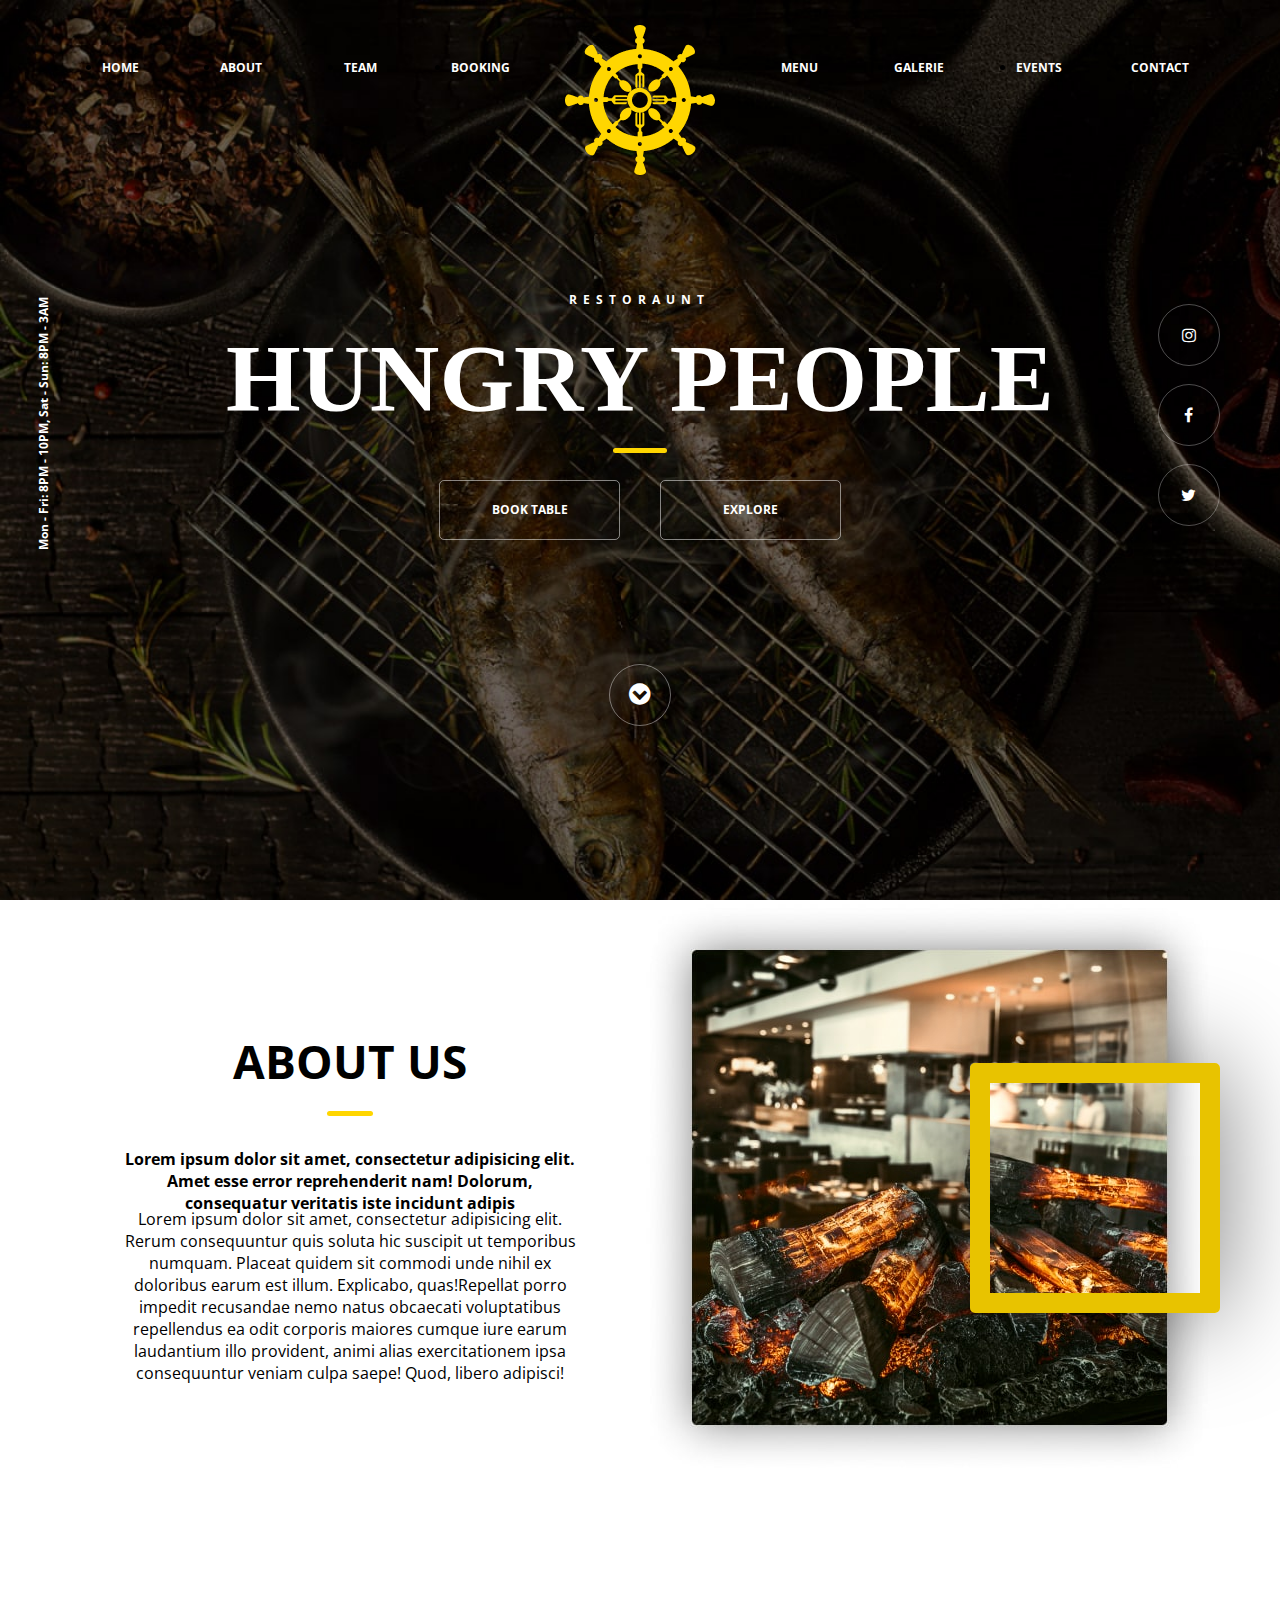
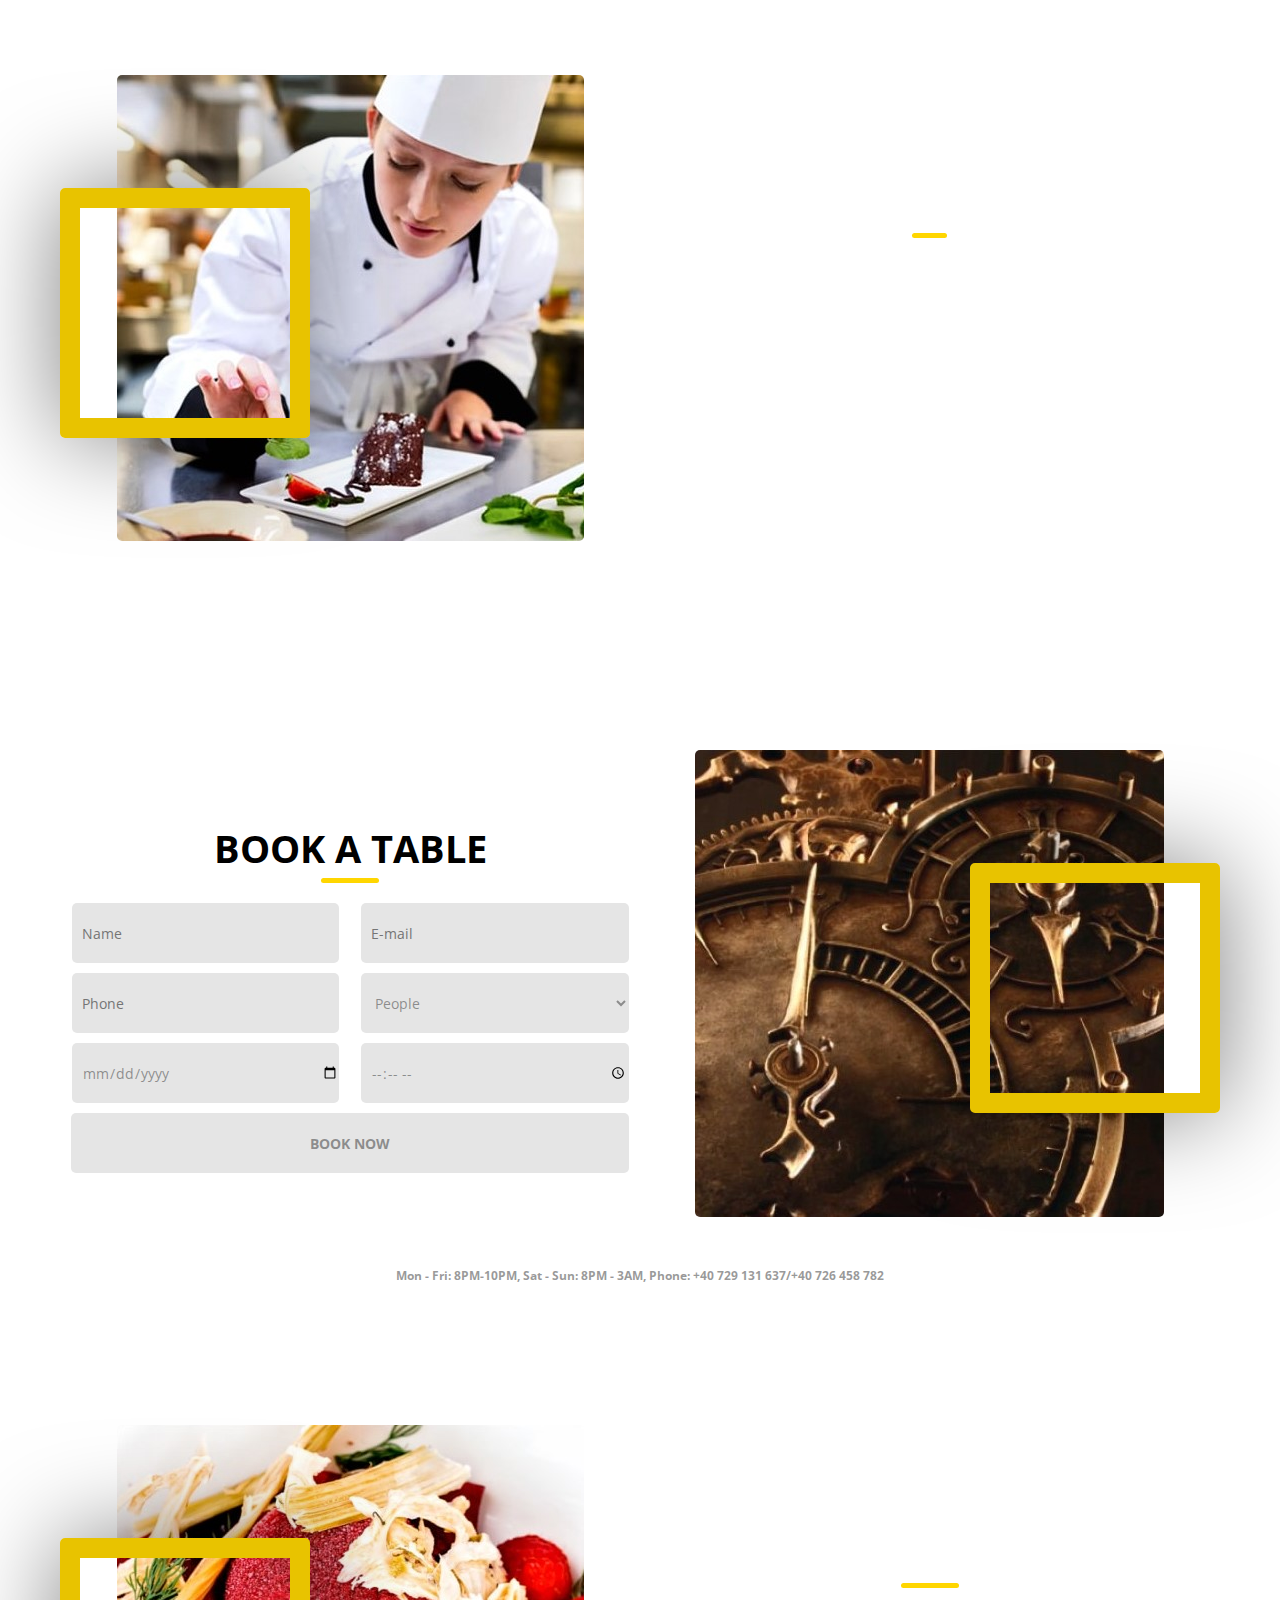
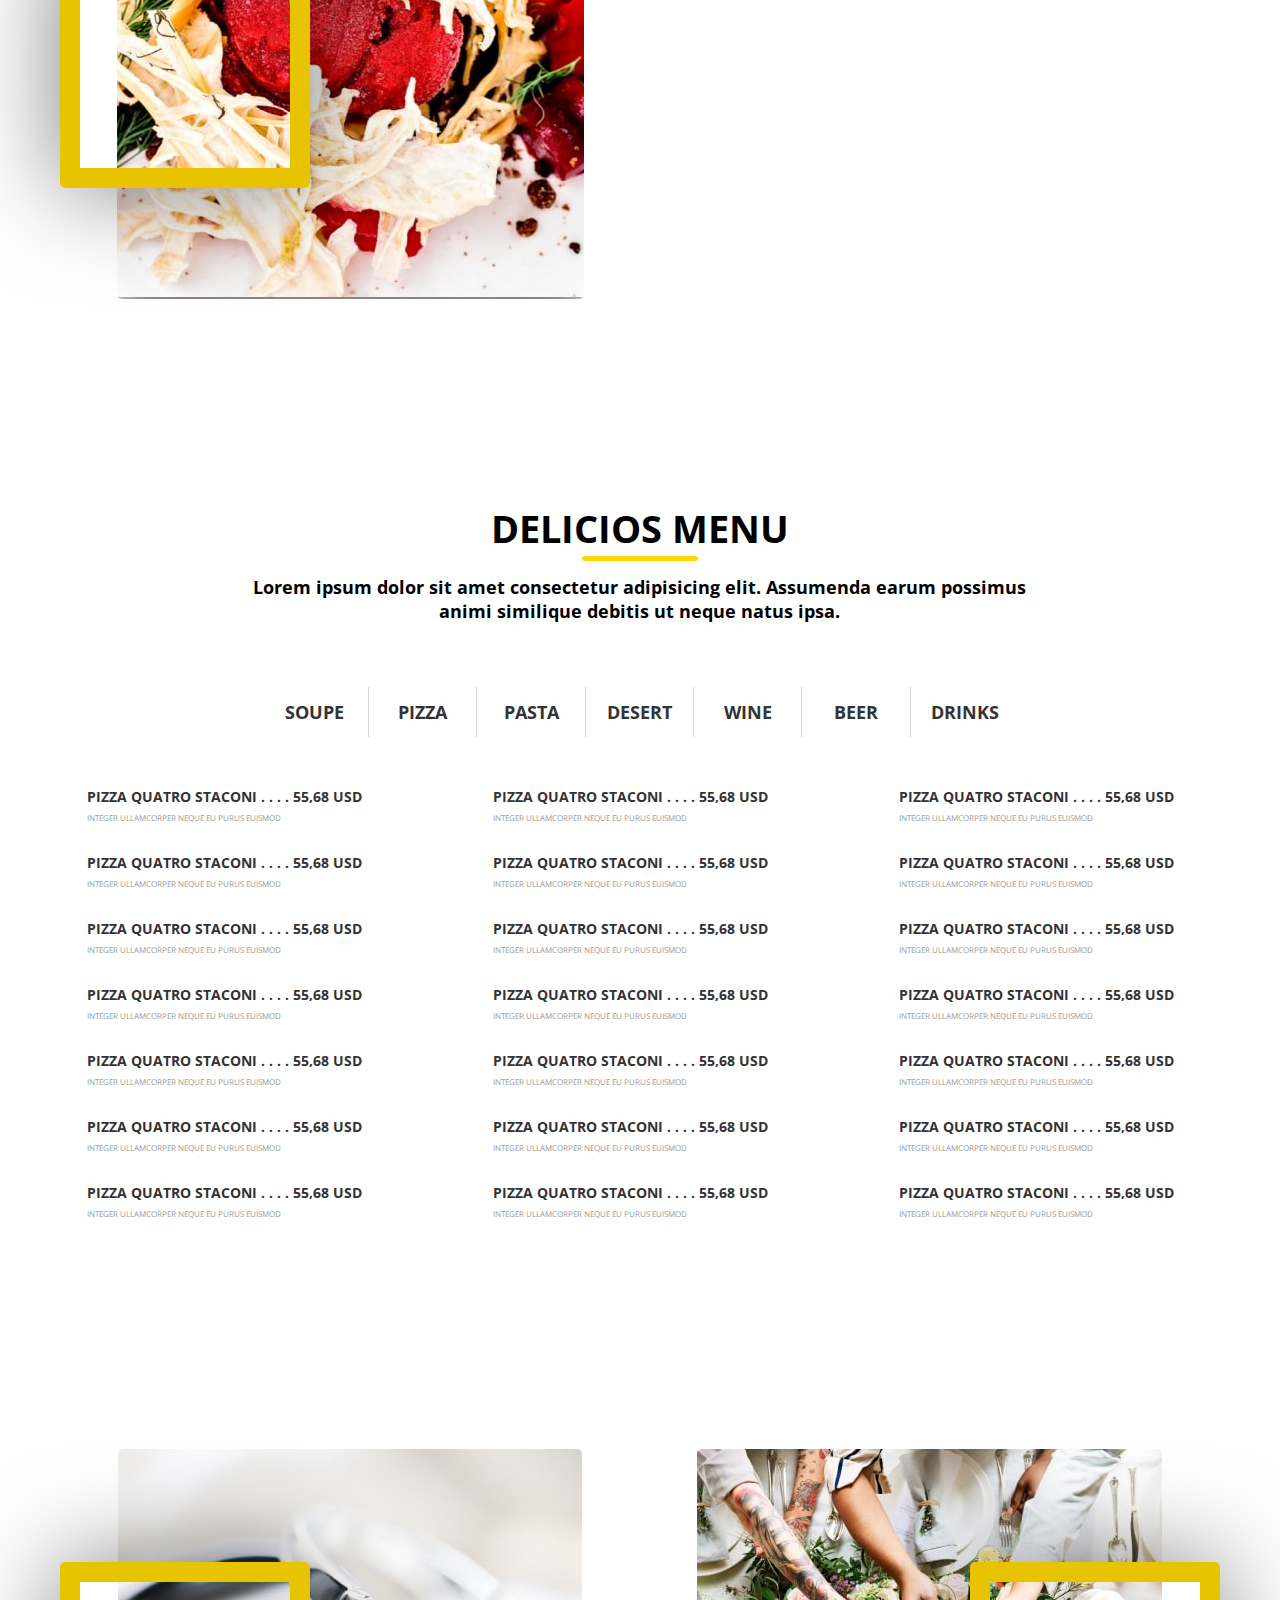
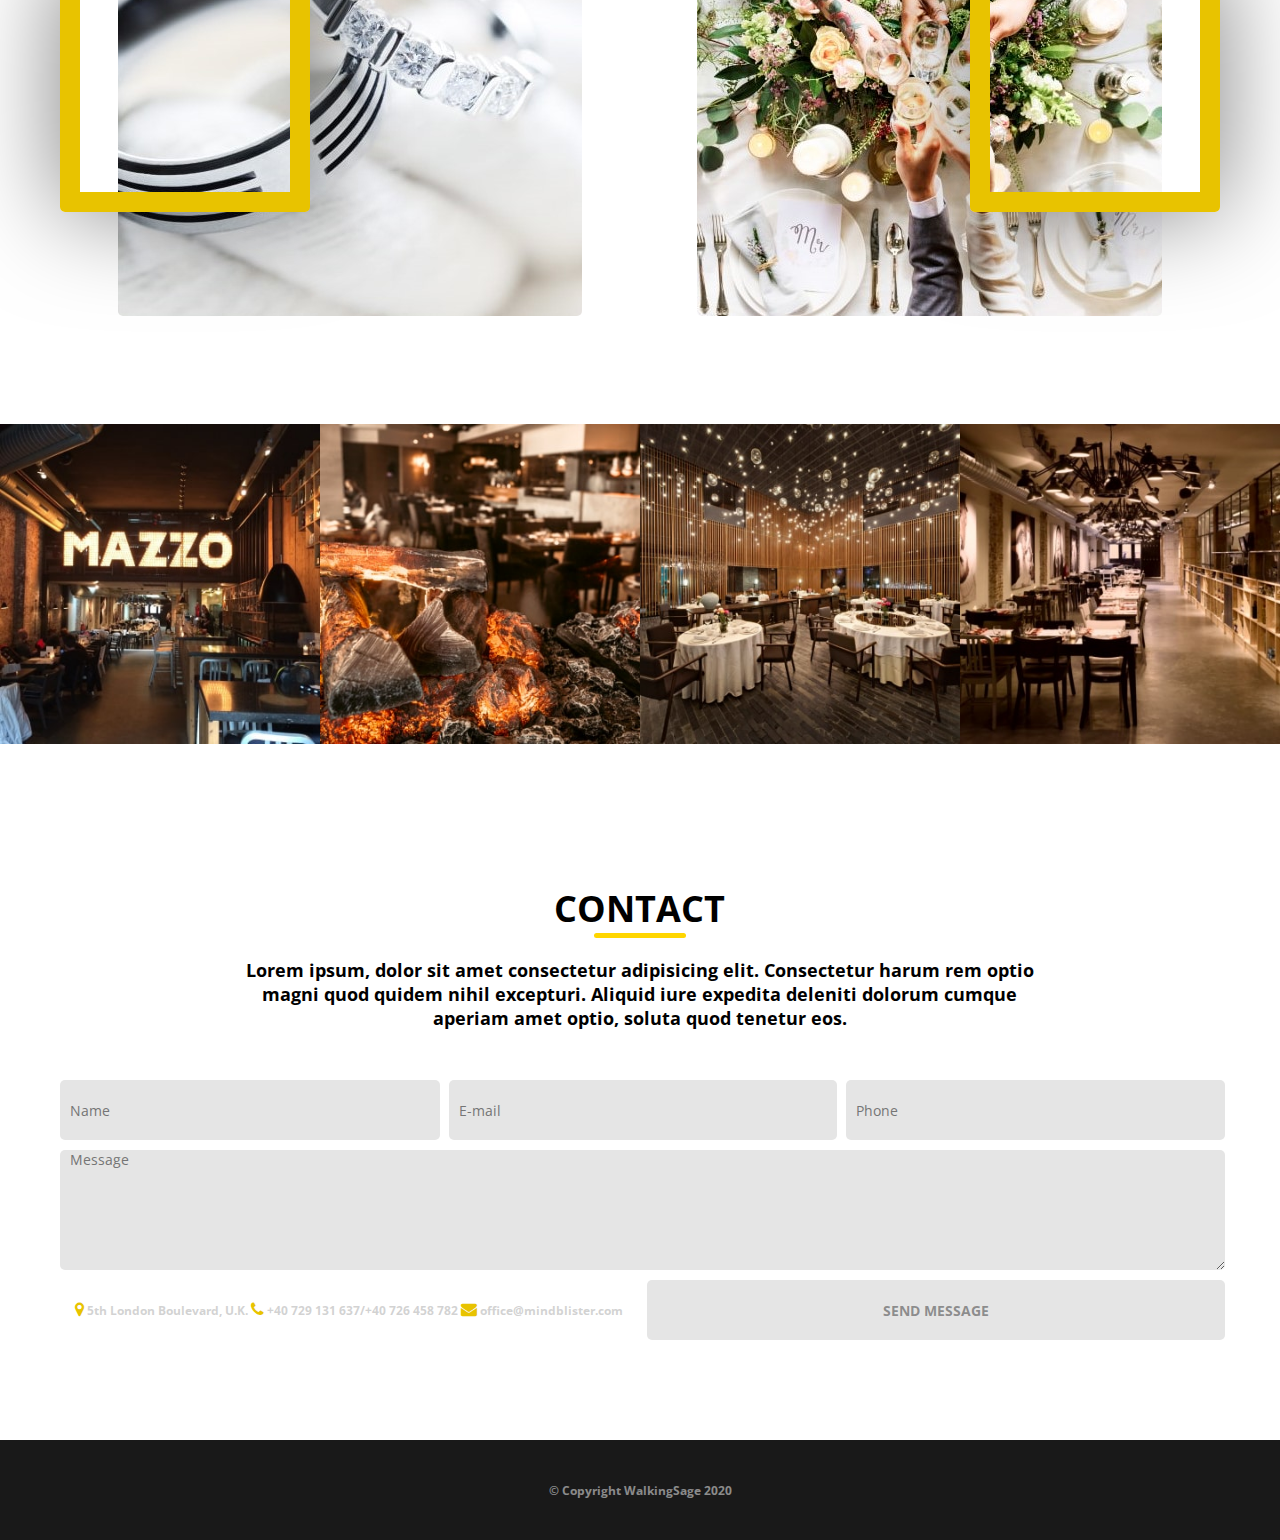
==== commit 7707251e: "21312" ====
--- a/restoraunt.html
+++ b/restoraunt.html
@@ -72,7 +72,7 @@
                         </div>
                     </div>
                     <div class="contain">
-                        <i class="fa fa-chevron-circle-down down" aria-hidden="false"></i>
+                        <a href="#about"><i class="fa fa-chevron-circle-down down" aria-hidden="false"></i></a>
                     </div>
                 </div>
             </div>
--- a/style/style.css
+++ b/style/style.css
@@ -52,18 +52,18 @@
     cursor: pointer; }
 
 body {
-  display: grid;
-  grid-template-rows: 800px auto; }
+  display: grid; }
   body header {
     background-image: url(../img/header-bgheadbg-min.jpg);
     background-size: cover;
-    background-attachment: fixed; }
+    background-attachment: fixed;
+    height: 100vh; }
     body header .container {
       position: relative; }
       body header .container .header__content {
         display: grid;
         grid-template-rows: 175px 404px;
-        grid-row-gap: 10vh; }
+        grid-row-gap: 20%; }
         body header .container .header__content nav {
           display: grid;
           grid-template-columns: 41.4330218069% 11.6822429907% 41.4330218069%;
@@ -197,10 +197,13 @@
             border-radius: 50px;
             width: 60px;
             height: 60px; }
-            body header .container .header__content .header__main .contain .down {
+            body header .container .header__content .header__main .contain a {
               justify-self: center;
               align-self: center;
-              font-size: 25px; }
+              text-decoration: none; }
+              body header .container .header__content .header__main .contain a .down {
+                font-size: 25px;
+                color: #ffffff; }
           body header .container .header__content .header__main .contain:hover {
             border: 1px solid rgba(255, 214, 0, 0.5);
             cursor: pointer; }
@@ -597,7 +600,8 @@
         display: grid;
         grid-template-columns: repeat(4, 1fr); }
         body main .gallery .galerry__content img {
-          max-width: 100%; }
+          max-width: 100%;
+          width: 100%; }
     body main .contact {
       background-color: #ffffff;
       margin: 100px 0 100px 0; }
